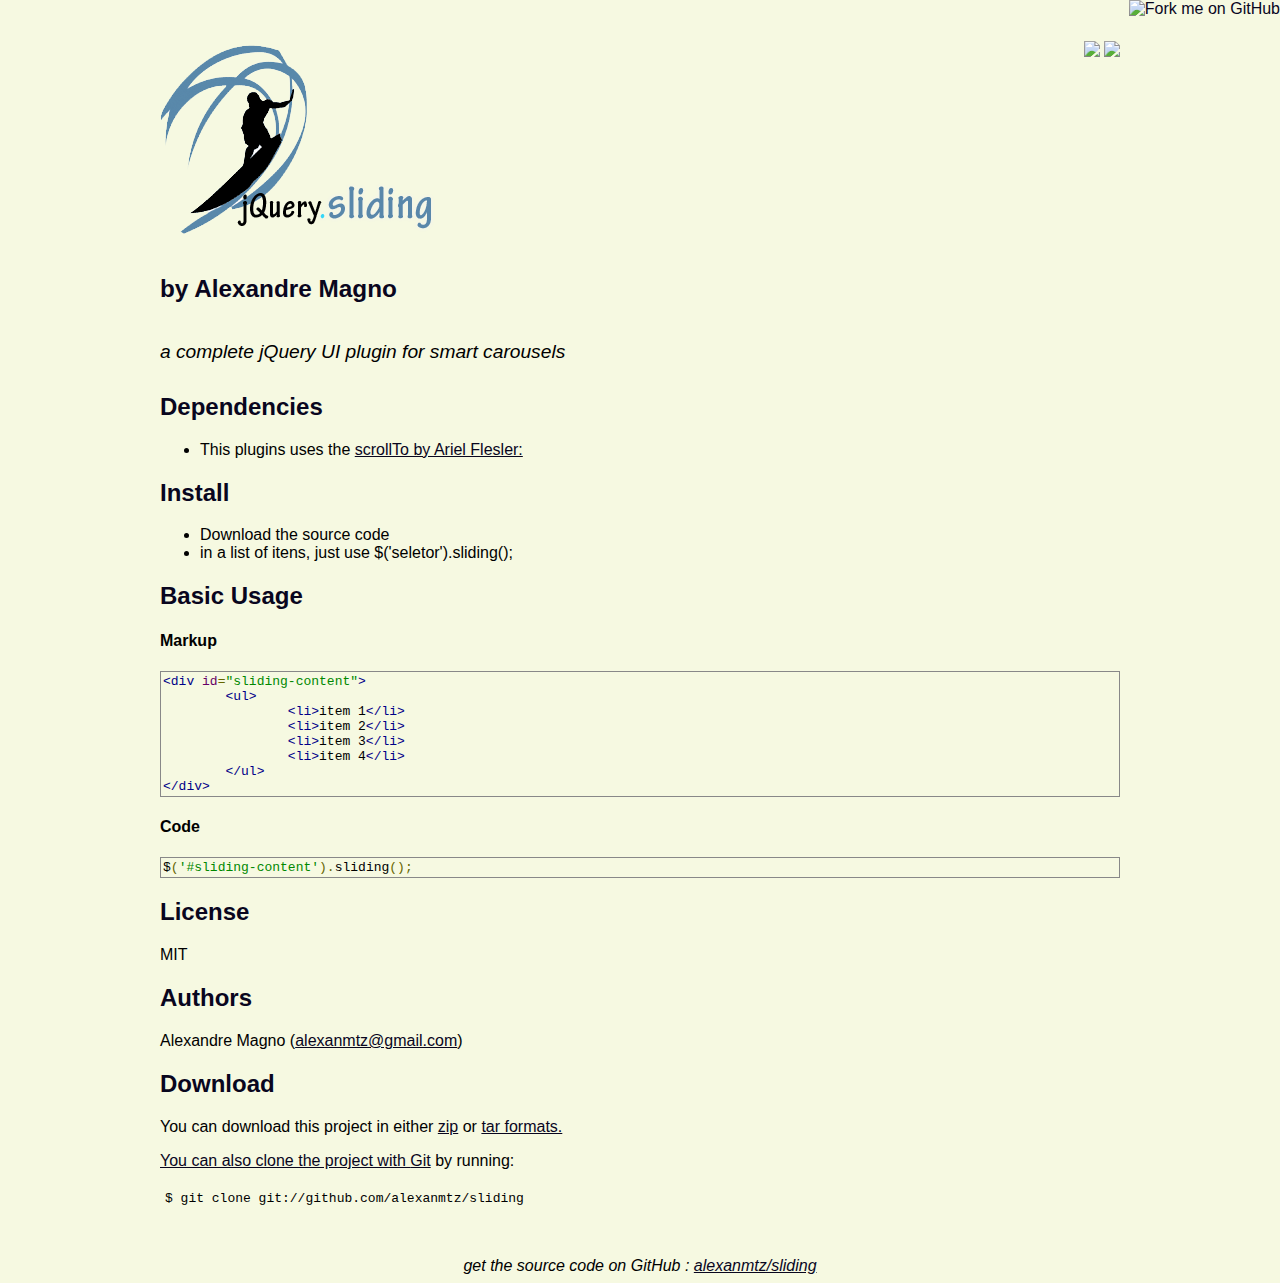
==== index.html @ c35b9127 "google code pretty print used to print codes" ====
<!DOCTYPE html>
<html>
	<head>
		<meta charset='utf-8'>
		<title>alexanmtz/sliding @ GitHub</title>
		<link rel="stylesheet" type="text/css" href="style.css" />
		<link href="javascripts/google-code-prettify/prettify.css" type="text/css" rel="stylesheet" />
		<script type="text/javascript" src="javascripts/google-code-prettify/prettify.js"></script>
		<script type="text/javascript" src="javascripts/main.js"></script>
	</head>
	<body onload="prettyPrint()">
		<a href="https://github.com/alexanmtz/sliding"><img style="position: absolute; top: 0; right: 0; border: 0;" src="http://s3.amazonaws.com/github/ribbons/forkme_right_darkblue_121621.png" alt="Fork me on GitHub" /></a>
		<div id="container">
			<div class="download">
				<a href="https://github.com/alexanmtz/sliding/zipball/master"> <img border="0" width="90" src="https://github.com/images/modules/download/zip.png"></a>
				<a href="https://github.com/alexanmtz/sliding/tarball/master"> <img border="0" width="90" src="https://github.com/images/modules/download/tar.png"></a>
			</div>
			<h1 class><a class="logo" href="https://github.com/alexanmtz/sliding"><span>jQuery sliding plugin</span></a><span class="small">by <a href="https://github.com/alexanmtz">Alexandre Magno</a></span></h1>
			<div class="description">
				a complete jQuery UI plugin for smart carousels
			</div>
			<h2>Dependencies</h2>
			<ul>
				<li>This plugins uses the <a href="http://flesler.blogspot.com/2007/10/jqueryscrollto.html">scrollTo by Ariel Flesler:</a></li>
			</ul>
			<h2>Install</h2>
			<ul>
				<li>Download the source code</li>
				<li>in a list of itens, just use $('seletor').sliding();</li>
			</ul>
			<h2>Basic Usage</h2>
			<h4>Markup</h4>
<pre class="prettyprint">
&lt;div id=&quot;sliding-content&quot;&gt;
	&lt;ul&gt;
		&lt;li&gt;item 1&lt;/li&gt;
		&lt;li&gt;item 2&lt;/li&gt;
		&lt;li&gt;item 3&lt;/li&gt;
		&lt;li&gt;item 4&lt;/li&gt;
	&lt;/ul&gt;					
&lt;/div&gt;
</pre>
<h4>Code</h4>
<pre class="prettyprint">
$('#sliding-content').sliding();
</pre>
			<h2>License</h2>
			<p>
				MIT
			</p>
			<h2>Authors</h2>
			<p>
				Alexandre Magno (<a href="mailto:alexanmtz@gmail.com">alexanmtz@gmail.com</a>)
				<br/>
			</p>
			<h2>Download</h2>
			<p>
				You can download this project in either <a href="https://github.com/alexanmtz/sliding/zipball/master">zip</a> or <a href="https://github.com/alexanmtz/sliding/tarball/master">tar formats.
			</p>
			<p>
				You can also clone the project with <a href="http://git-scm.com">Git</a>
				by running: 				<pre>$ git clone git://github.com/alexanmtz/sliding</pre>
			</p>
			<div class="footer">
				get the source code on GitHub : <a href="https://github.com/alexanmtz/sliding">alexanmtz/sliding</a>
			</div>
		</div>
	</body>
</html>
---- style.css ----
body {
	margin-top: 1.0em;
	background-color: #f6f9e1;
	font-family: Helvetica, Arial, FreeSans, san-serif;
	color: #000000;
}

a:hover {
	color: #5888AA;
	text-decoration: none;
}
#container {
	margin: 0 auto;
	width: 960px;
}
h1 {
	font-size: 3.8em;
	color: #09061e;
	margin-bottom: 3px;
	overflow: hidden;
}
h1 .small {
	font-size: 0.4em;
}
h1 a {
	text-decoration: none
}

h1 a.logo {
	display: block;
	width: 279px;
	height: 200px;
	background: transparent url('images/logo.png') no-repeat 0 0;
}

h1 a.logo span {
	display: none;
}


h2 {
	font-size: 1.5em;
	color: #09061e;
}
h3 {
	text-align: center;
	color: #09061e;
}
a {
	color: #09061e;
}
.description {
	font-size: 1.2em;
	margin-bottom: 30px;
	margin-top: 30px;
	font-style: italic;
}
.download {
	float: right;
}
pre {
	padding: 5px;
}
hr {
	border: 0;
	width: 80%;
	border-bottom: 1px solid #aaa
}
.footer {
	text-align: center;
	padding-top: 30px;
	font-style: italic;
}
---- javascripts/google-code-prettify/prettify.css ----
.pln{color:#000}@media screen{.str{color:#080}.kwd{color:#008}.com{color:#800}.typ{color:#606}.lit{color:#066}.pun,.opn,.clo{color:#660}.tag{color:#008}.atn{color:#606}.atv{color:#080}.dec,.var{color:#606}.fun{color:red}}@media print,projection{.str{color:#060}.kwd{color:#006;font-weight:bold}.com{color:#600;font-style:italic}.typ{color:#404;font-weight:bold}.lit{color:#044}.pun,.opn,.clo{color:#440}.tag{color:#006;font-weight:bold}.atn{color:#404}.atv{color:#060}}pre.prettyprint{padding:2px;border:1px solid #888}ol.linenums{margin-top:0;margin-bottom:0}li.L0,li.L1,li.L2,li.L3,li.L5,li.L6,li.L7,li.L8{list-style-type:none}li.L1,li.L3,li.L5,li.L7,li.L9{background:#eee}
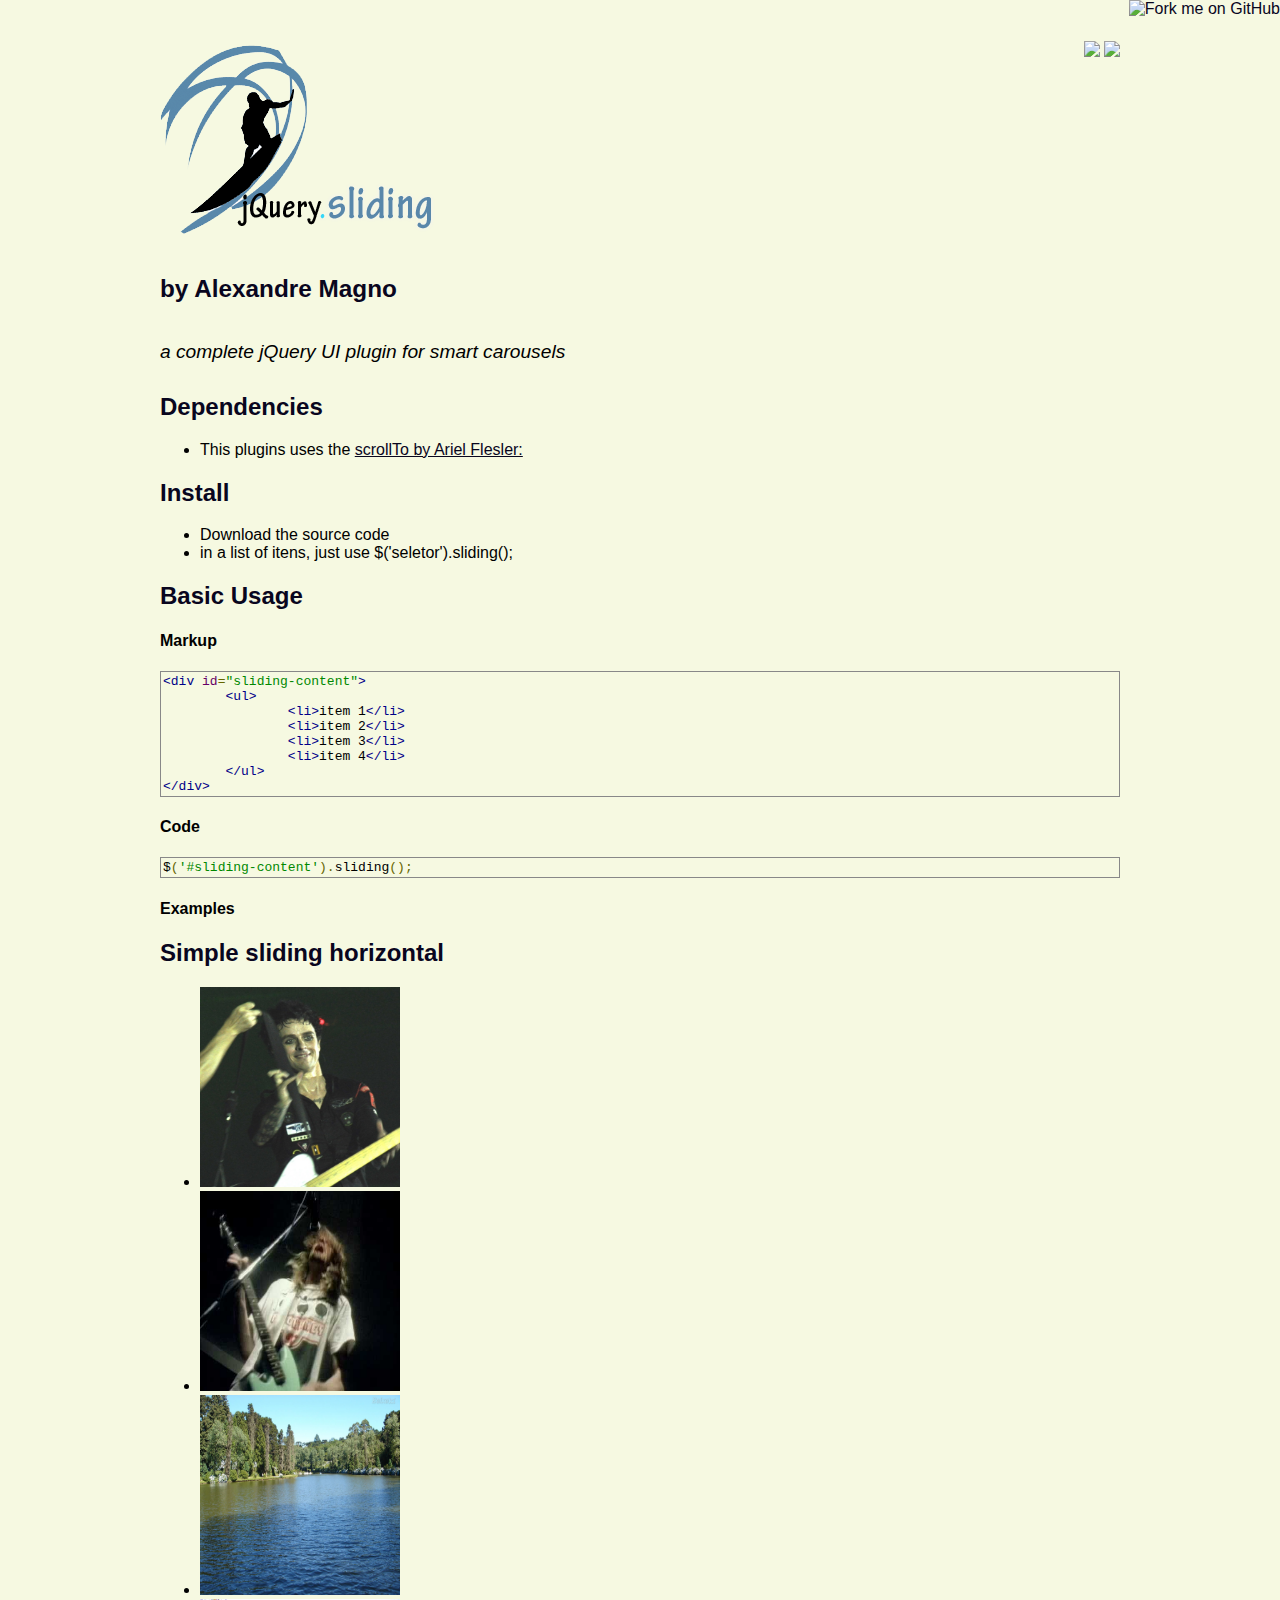
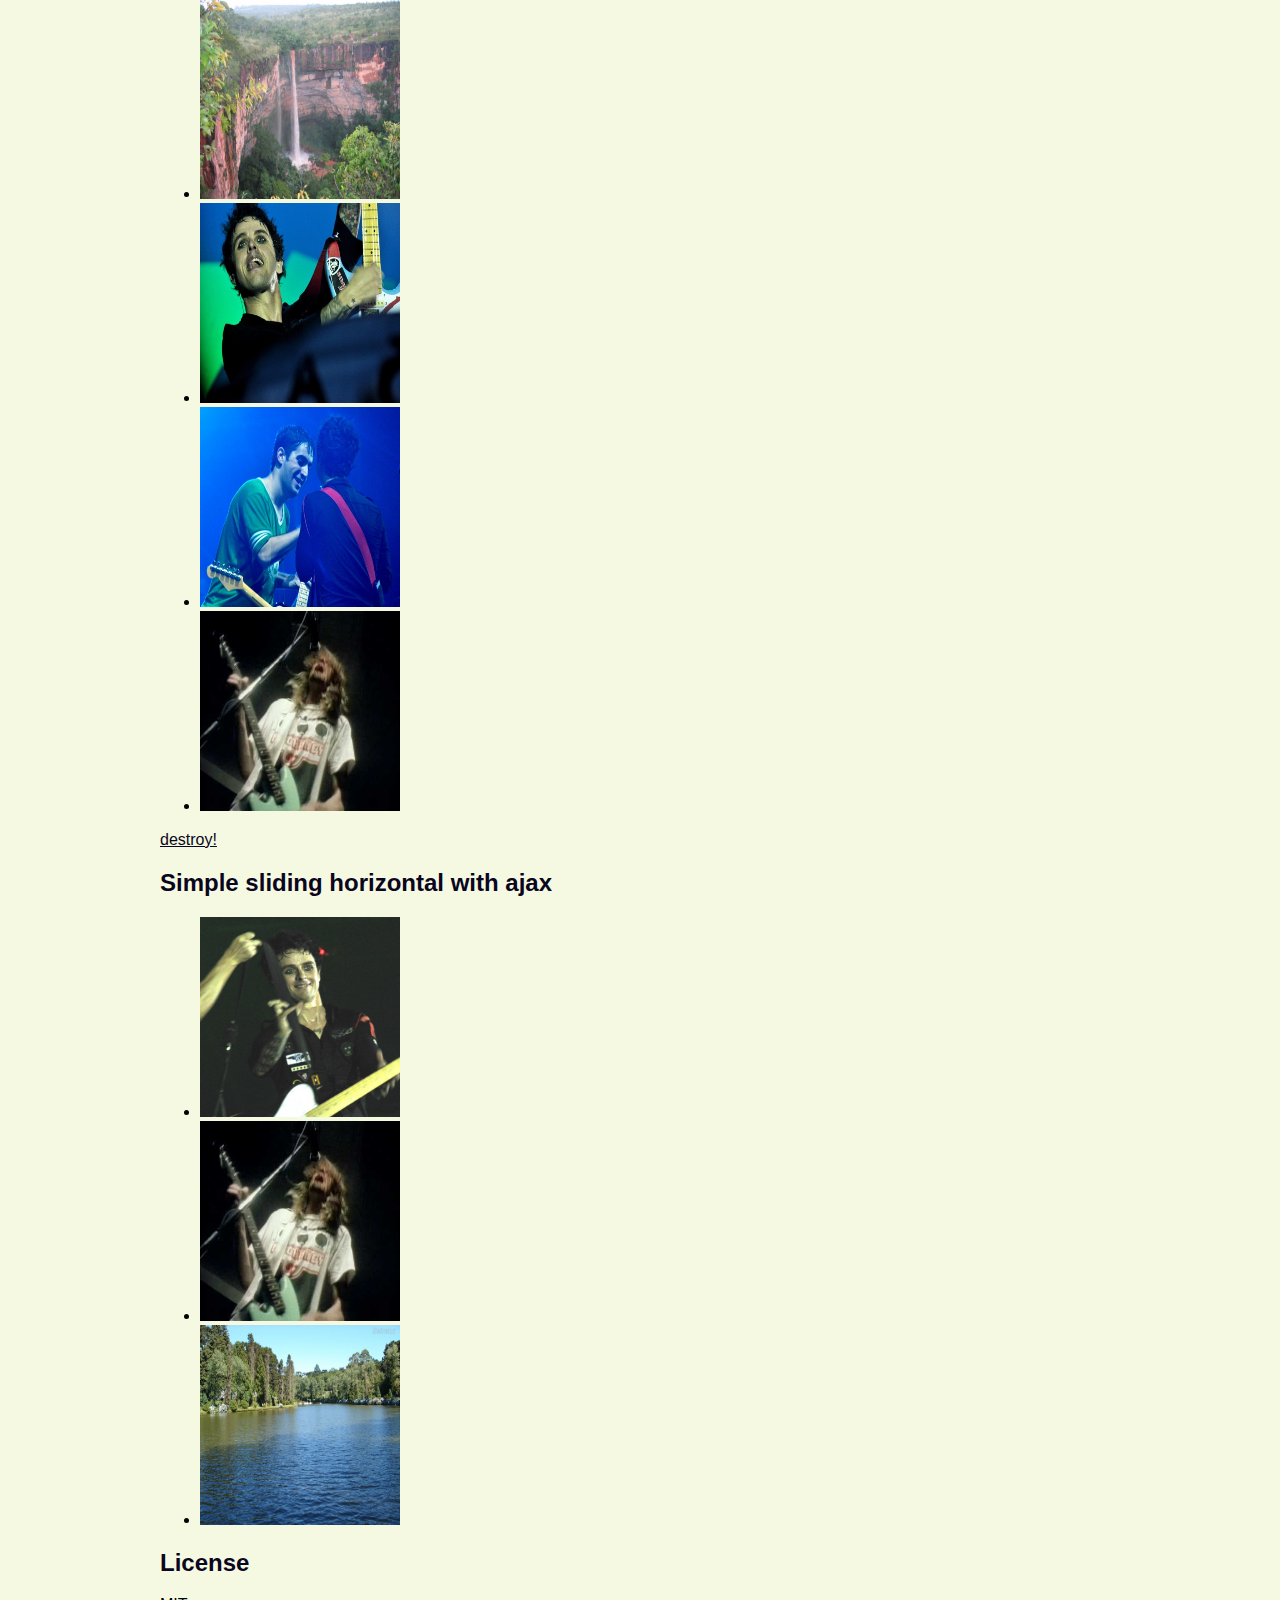
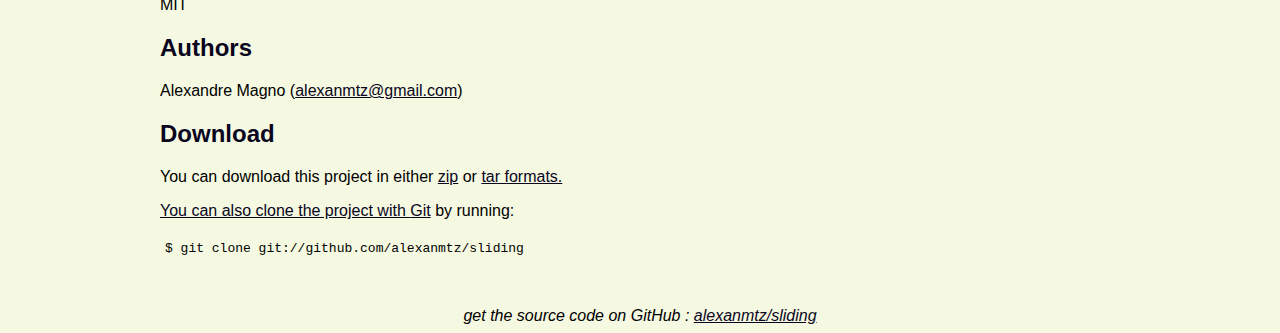
==== commit 62aa261a: "integrating examples in github page" ====
--- a/index.html
+++ b/index.html
@@ -5,8 +5,45 @@
 		<title>alexanmtz/sliding @ GitHub</title>
 		<link rel="stylesheet" type="text/css" href="style.css" />
 		<link href="javascripts/google-code-prettify/prettify.css" type="text/css" rel="stylesheet" />
+		<link href="https://raw.github.com/alexanmtz/sliding/blob/master/jquery.sliding.css" type="text/css" rel="stylesheet" />
 		<script type="text/javascript" src="javascripts/google-code-prettify/prettify.js"></script>
+		<script type="text/javascript" src="https://raw.github.com/alexanmtz/sliding/blob/master/jquery.sliding.js"></script>
 		<script type="text/javascript" src="javascripts/main.js"></script>
+		 <script type="text/javascript">
+		    $(function(){
+		        //mode horizontal
+		        var slidingHorizontal = $('.sliding-horizontal');
+		        slidingHorizontal.sliding({
+		            mode: 'horizontal',
+		            items: 3,
+		            target: '.ui-sliding-navigation'
+		        });
+		        slidingHorizontal.sliding('restart');
+		
+		        //mode horizontal with ajax
+		        var slideHorizontalAjax = $('.sliding-horizontal-ajax');
+		        slideHorizontalAjax.sliding({
+		            mode: 'horizontal',
+		            items: 3,
+		            url: 'json.php',
+		            target: '.ui-sliding-ajax-navigation',
+		            before: function() {
+		              $(this).append('<div class="loading">loading</div>');
+		            },
+		            nextRemote: function() {
+		              $(this).find('.loading').remove();
+		            }
+		        });
+		        slideHorizontalAjax.sliding('restart');
+		        slideHorizontalAjax.sliding('setTotalPages', 5);
+		        slideHorizontalAjax.sliding('refresh');
+		        
+		        $('.destroy').bind('click', function(){
+		          $('.sliding-horizontal').sliding('destroy');
+		          return false;
+		        });
+		    });
+    	</script>
 	</head>
 	<body onload="prettyPrint()">
 		<a href="https://github.com/alexanmtz/sliding"><img style="position: absolute; top: 0; right: 0; border: 0;" src="http://s3.amazonaws.com/github/ribbons/forkme_right_darkblue_121621.png" alt="Fork me on GitHub" /></a>
@@ -44,7 +81,37 @@
 <pre class="prettyprint">
 $('#sliding-content').sliding();
 </pre>
-			<h2>License</h2>
+		<h4>Examples</h4>
+		<div id="examples">
+		    <div class="demo horizontal-demo">
+		      <h2>Simple sliding horizontal</h2>
+		      <div class="sliding-horizontal">
+		        <ul>
+		          <li><img src="thumbs/image01.jpg" width="200" height="200" /></li>
+		          <li><img src="thumbs/image02.jpg" width="200" height="200" /></li>
+		          <li><img src="thumbs/image03.jpg" width="200" height="200" /></li>
+		          <li><img src="thumbs/image04.jpg" width="200" height="200" /></li>
+		          <li><img src="thumbs/image05.jpg" width="200" height="200" /></li>
+		          <li><img src="thumbs/image06.jpg" width="200" height="200" /></li>
+		          <li><img src="thumbs/image02.jpg" width="200" height="200" /></li>
+		        </ul>
+		      </div>
+		      <div class="ui-sliding-navigation"></div>
+		      <a href="#" class="destroy">destroy!</a>
+		    </div>
+		    <div class="demo horizontal-demo">
+		      <h2>Simple sliding horizontal with ajax</h2>
+		      <div class="sliding-horizontal-ajax">
+		        <ul>
+		          <li><img src="thumbs/image01.jpg" width="200" height="200" /></li>
+		          <li><img src="thumbs/image02.jpg" width="200" height="200" /></li>
+		          <li><img src="thumbs/image03.jpg" width="200" height="200" /></li>
+		        </ul>
+		      </div>
+		      <div class="ui-sliding-ajax-navigation"></div>
+		    </div>
+	  		</div>
+		<h2>License</h2>
 			<p>
 				MIT
 			</p>
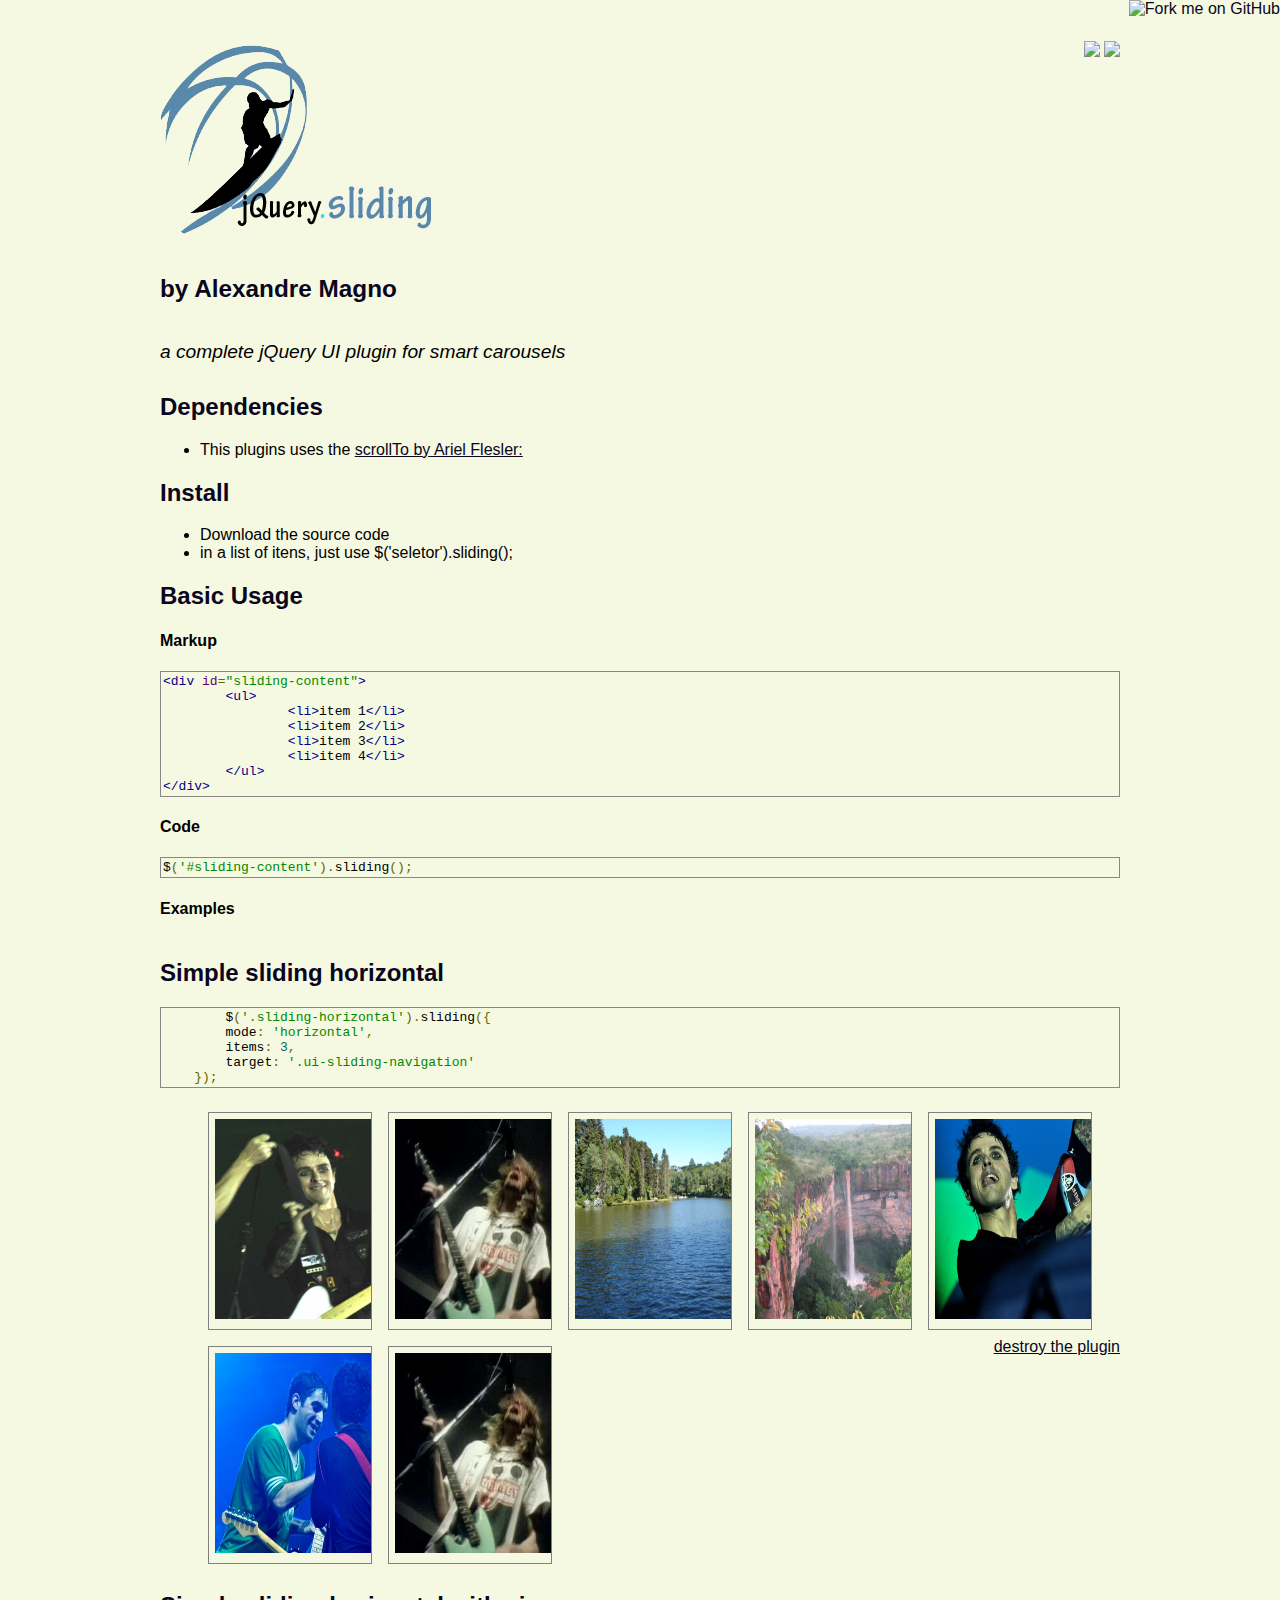
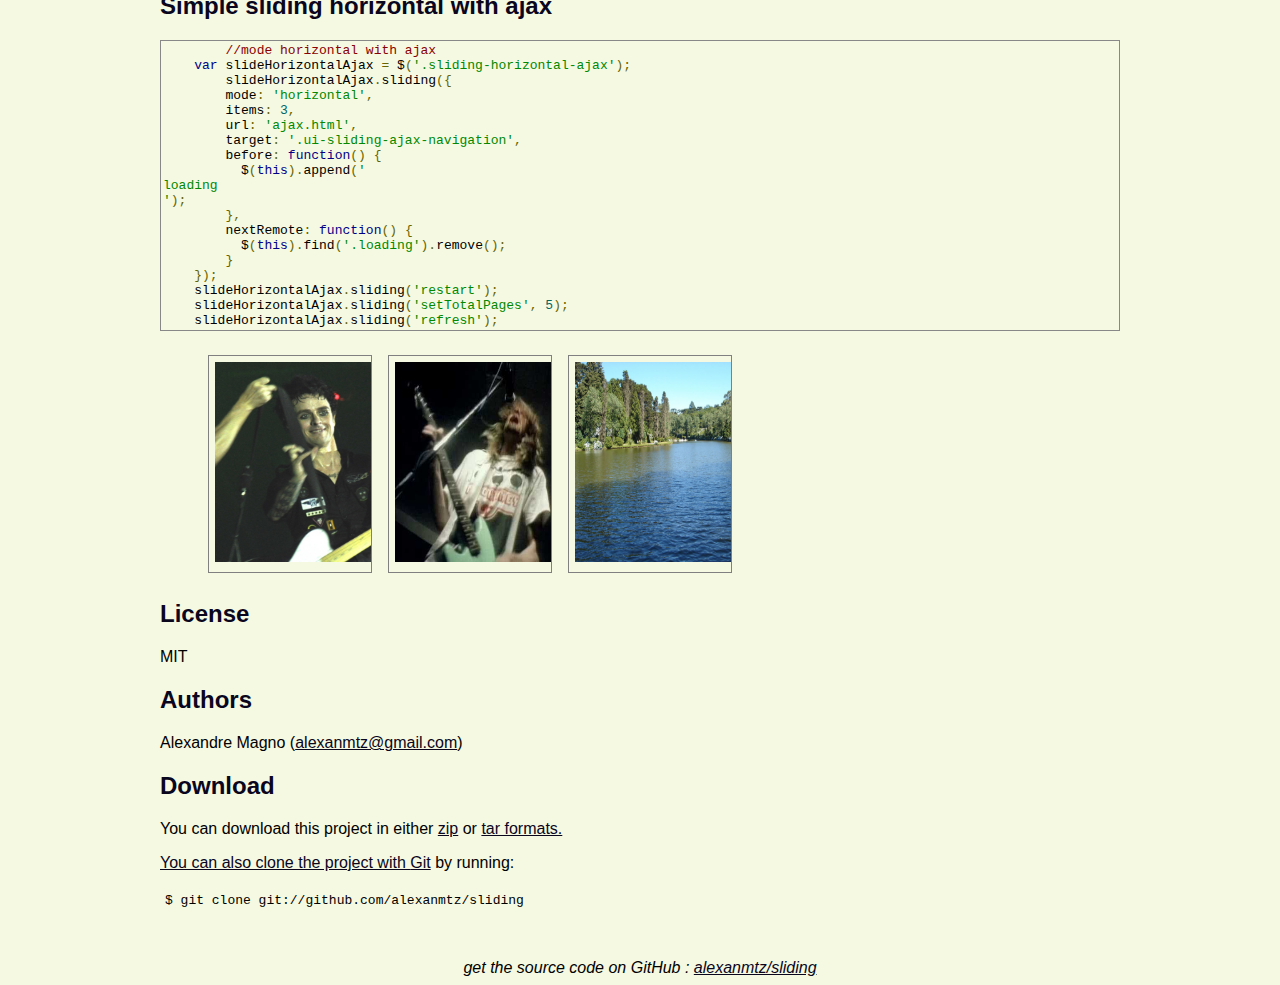
==== commit 83964910: "code snippets of the examples" ====
--- a/index.html
+++ b/index.html
@@ -4,10 +4,14 @@
 		<meta charset='utf-8'>
 		<title>alexanmtz/sliding @ GitHub</title>
 		<link rel="stylesheet" type="text/css" href="style.css" />
-		<link href="javascripts/google-code-prettify/prettify.css" type="text/css" rel="stylesheet" />
-		<link href="https://raw.github.com/alexanmtz/sliding/blob/master/jquery.sliding.css" type="text/css" rel="stylesheet" />
-		<script type="text/javascript" src="javascripts/google-code-prettify/prettify.js"></script>
-		<script type="text/javascript" src="https://raw.github.com/alexanmtz/sliding/blob/master/jquery.sliding.js"></script>
+		<link href="google-code-prettify/prettify.css" type="text/css" rel="stylesheet" />
+		<link href="https://raw.github.com/alexanmtz/sliding/master/jquery.sliding.css" type="text/css" rel="stylesheet" />
+		<script type="text/javascript" language="JavaScript" src="http://code.jquery.com/jquery-1.7.min.js"></script>
+		<script type="text/javascript" language="JavaScript" src="https://ajax.googleapis.com/ajax/libs/jqueryui/1.8.16/jquery-ui.min.js"></script>
+		<script type="text/javascript" language="JavaScript" src="https://raw.github.com/alexanmtz/sliding/master/jquery.easing.1.3.js"></script>
+		<script type="text/javascript" language="JavaScript" src="https://raw.github.com/alexanmtz/sliding/master/jquery.scrollTo-1.4.2.js"></script>
+		<script type="text/javascript" src="google-code-prettify/prettify.js"></script>
+		<script type="text/javascript" src="https://raw.github.com/alexanmtz/sliding/master/jquery.sliding.js"></script>
 		<script type="text/javascript" src="javascripts/main.js"></script>
 		 <script type="text/javascript">
 		    $(function(){
@@ -25,7 +29,7 @@
 		        slideHorizontalAjax.sliding({
 		            mode: 'horizontal',
 		            items: 3,
-		            url: 'json.php',
+		            url: 'ajax.html',
 		            target: '.ui-sliding-ajax-navigation',
 		            before: function() {
 		              $(this).append('<div class="loading">loading</div>');
@@ -85,6 +89,13 @@
 		<div id="examples">
 		    <div class="demo horizontal-demo">
 		      <h2>Simple sliding horizontal</h2>
+<pre class="prettyprint">
+	$('.sliding-horizontal').sliding({
+        mode: 'horizontal',
+        items: 3,
+        target: '.ui-sliding-navigation'
+    });
+</pre>
 		      <div class="sliding-horizontal">
 		        <ul>
 		          <li><img src="thumbs/image01.jpg" width="200" height="200" /></li>
@@ -97,10 +108,29 @@
 		        </ul>
 		      </div>
 		      <div class="ui-sliding-navigation"></div>
-		      <a href="#" class="destroy">destroy!</a>
+		      <a href="#" class="destroy">destroy the plugin</a>
 		    </div>
 		    <div class="demo horizontal-demo">
 		      <h2>Simple sliding horizontal with ajax</h2>
+<pre class="prettyprint">
+	//mode horizontal with ajax
+    var slideHorizontalAjax = $('.sliding-horizontal-ajax');
+   	slideHorizontalAjax.sliding({
+        mode: 'horizontal',
+        items: 3,
+        url: 'ajax.html',
+        target: '.ui-sliding-ajax-navigation',
+        before: function() {
+          $(this).append('<div class="loading">loading</div>');
+        },
+        nextRemote: function() {
+          $(this).find('.loading').remove();
+        }
+    });
+    slideHorizontalAjax.sliding('restart');
+    slideHorizontalAjax.sliding('setTotalPages', 5);
+    slideHorizontalAjax.sliding('refresh');
+</pre>
 		      <div class="sliding-horizontal-ajax">
 		        <ul>
 		          <li><img src="thumbs/image01.jpg" width="200" height="200" /></li>
--- a/style.css
+++ b/style.css
@@ -13,6 +13,36 @@
 	margin: 0 auto;
 	width: 960px;
 }
+
+
+.horizontal-demo {
+  overflow: hidden;
+}
+
+.sliding-horizontal li, .sliding-horizontal-ajax li {
+  width: 100px;
+  border: 1px solid gray;
+  float: left;
+  padding: 6px;
+  margin: 8px;
+  overflow: hidden;
+  width: 150px;
+}
+
+.ui-sliding-navigation a {
+	display: inline-block;
+	margin: 0 10px;
+	text-decoration: none;
+}
+
+.destroy {
+	float: right;	
+}
+
+.ui-state-disabled {
+	color: gray !important;
+}
+
 h1 {
 	font-size: 3.8em;
 	color: #09061e;
--- a/google-code-prettify/prettify.css
+++ b/google-code-prettify/prettify.css
@@ -0,0 +1 @@
+.pln{color:#000}@media screen{.str{color:#080}.kwd{color:#008}.com{color:#800}.typ{color:#606}.lit{color:#066}.pun,.opn,.clo{color:#660}.tag{color:#008}.atn{color:#606}.atv{color:#080}.dec,.var{color:#606}.fun{color:red}}@media print,projection{.str{color:#060}.kwd{color:#006;font-weight:bold}.com{color:#600;font-style:italic}.typ{color:#404;font-weight:bold}.lit{color:#044}.pun,.opn,.clo{color:#440}.tag{color:#006;font-weight:bold}.atn{color:#404}.atv{color:#060}}pre.prettyprint{padding:2px;border:1px solid #888}ol.linenums{margin-top:0;margin-bottom:0}li.L0,li.L1,li.L2,li.L3,li.L5,li.L6,li.L7,li.L8{list-style-type:none}li.L1,li.L3,li.L5,li.L7,li.L9{background:#eee}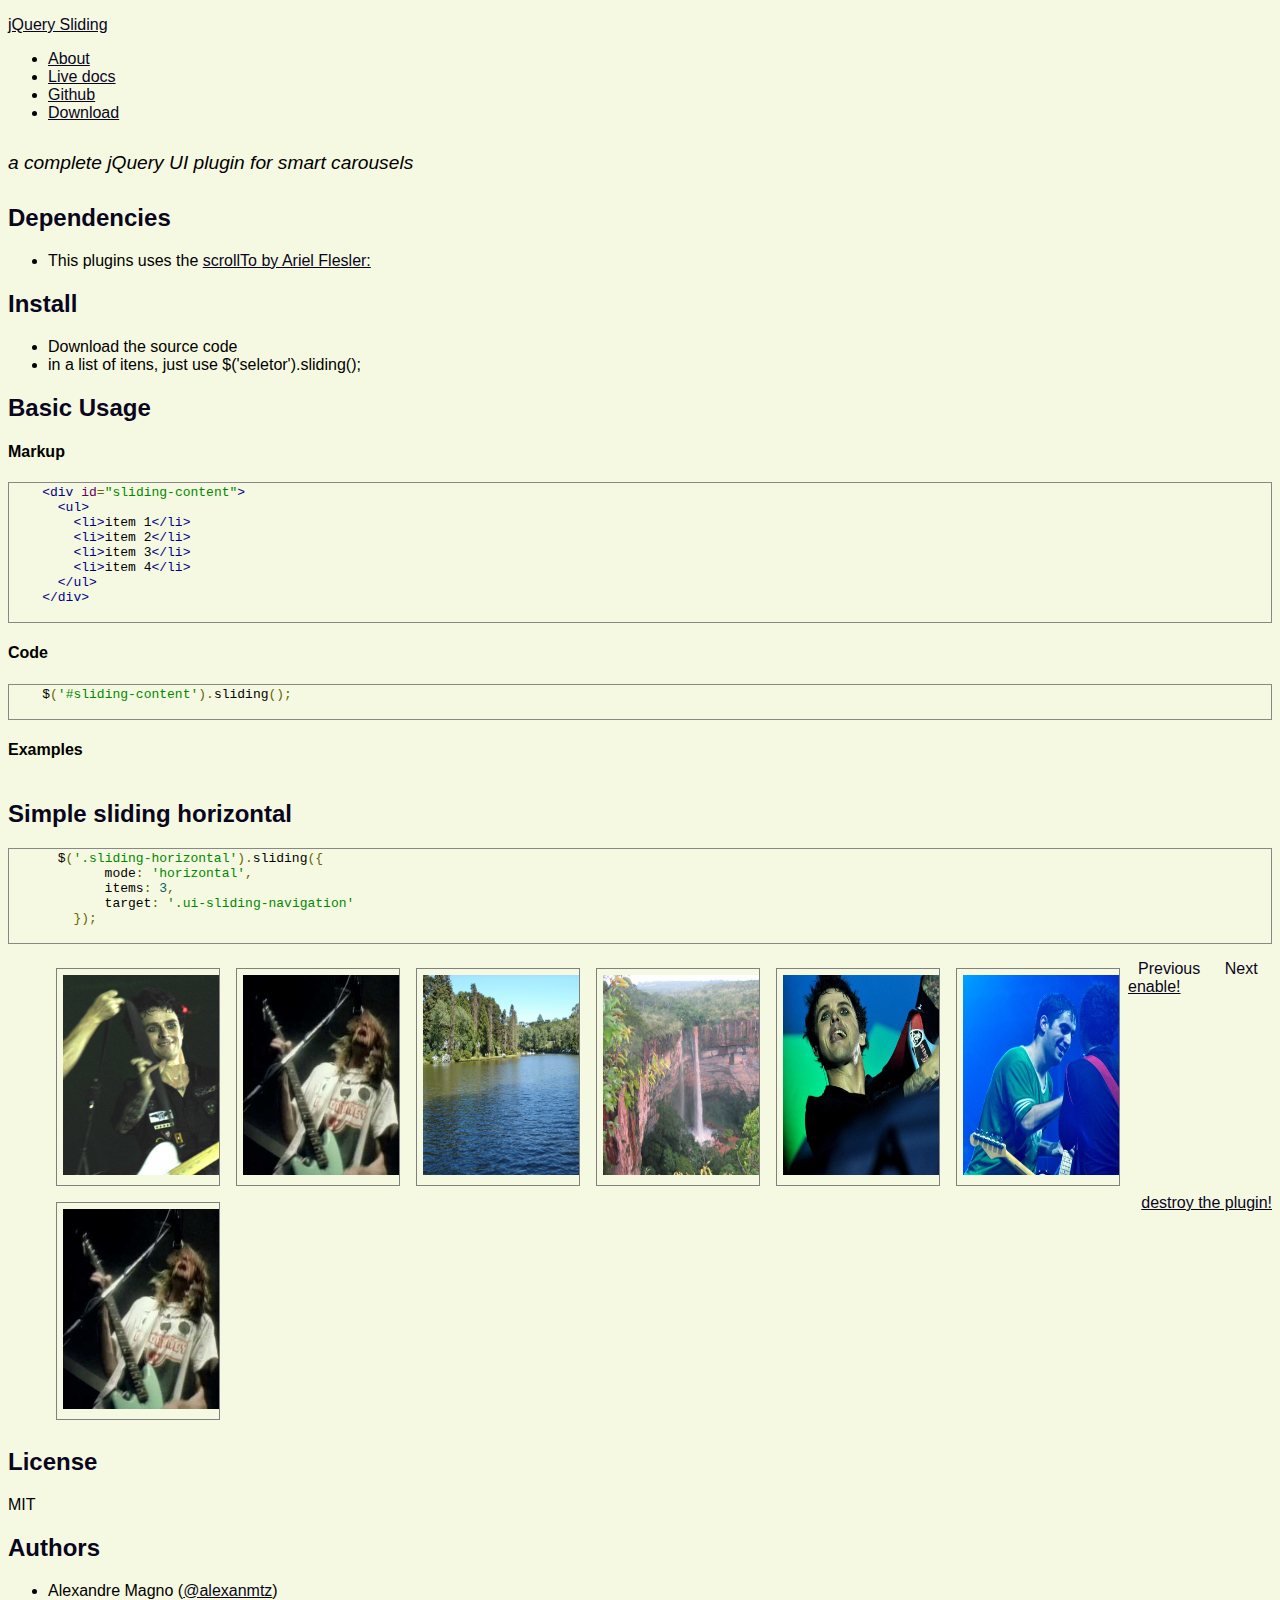
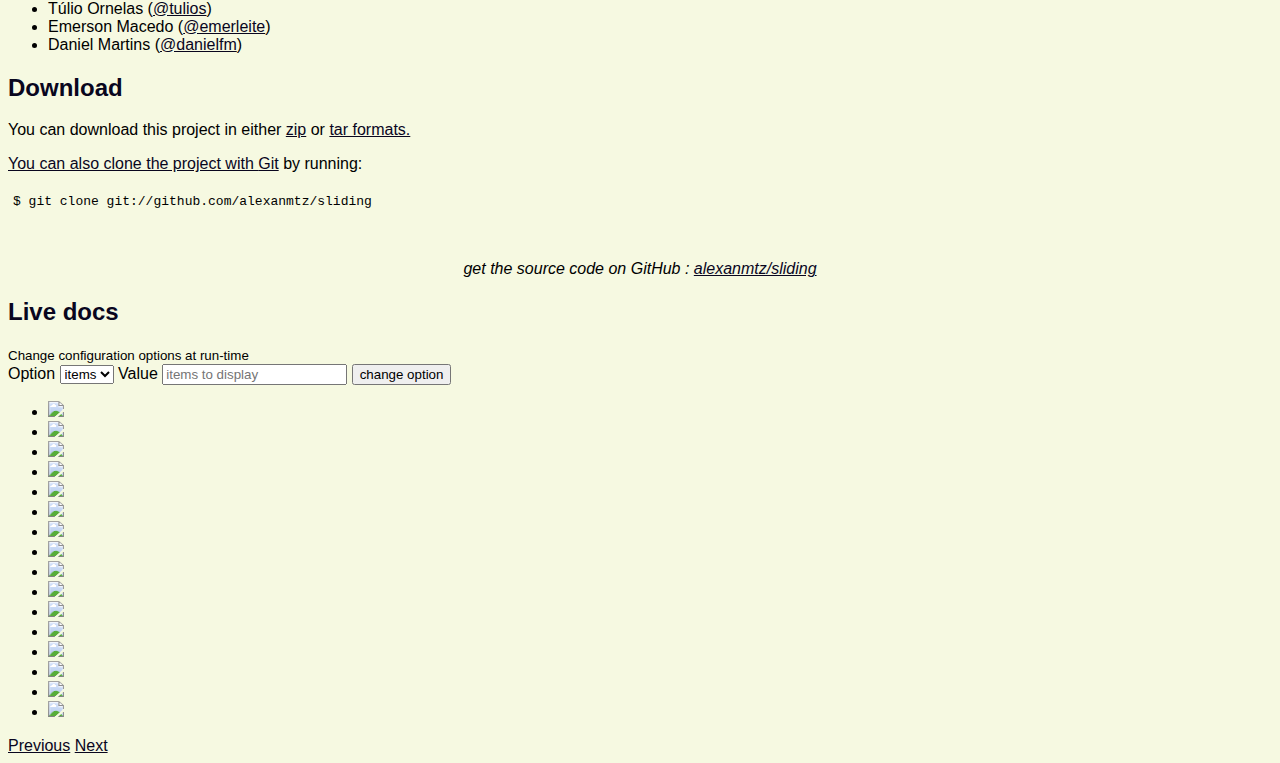
==== commit 20618385: "changing to 3 the default in live example" ====
--- a/index.html
+++ b/index.html
@@ -6,6 +6,7 @@
 		<link rel="stylesheet" type="text/css" href="style.css" />
 		<link href="google-code-prettify/prettify.css" type="text/css" rel="stylesheet" />
 		<link href="https://raw.github.com/alexanmtz/sliding/master/jquery.sliding.css" type="text/css" rel="stylesheet" />
+		<link href="styles/bootstrap.min.css" type="text/css" rel="stylesheet" />
 		<script type="text/javascript" language="JavaScript" src="http://code.jquery.com/jquery-1.7.min.js"></script>
 		<script type="text/javascript" language="JavaScript" src="https://ajax.googleapis.com/ajax/libs/jqueryui/1.8.16/jquery-ui.min.js"></script>
 		<script type="text/javascript" language="JavaScript" src="https://raw.github.com/alexanmtz/sliding/master/jquery.easing.1.3.js"></script>
@@ -14,33 +15,24 @@
 		<script type="text/javascript" src="https://raw.github.com/alexanmtz/sliding/master/jquery.sliding.js"></script>
 		<script type="text/javascript" src="javascripts/main.js"></script>
 		 <script type="text/javascript">
+		    function enable() {
+		      //mode horizontal
+            var slidingHorizontal = $('.sliding-horizontal');
+            slidingHorizontal.sliding({
+                mode: 'horizontal',
+                items: 3,
+                next: '.ui-sliding-navigation .next',
+                prev: '.ui-sliding-navigation .previous'
+            });
+		    }
 		    $(function(){
-		        //mode horizontal
-		        var slidingHorizontal = $('.sliding-horizontal');
-		        slidingHorizontal.sliding({
-		            mode: 'horizontal',
-		            items: 3,
-		            target: '.ui-sliding-navigation'
+		        
+		        enable();
+		        
+		        $('.renable').click(function(){
+		          enable();
+		          return false;
 		        });
-		        slidingHorizontal.sliding('restart');
-		
-		        //mode horizontal with ajax
-		        var slideHorizontalAjax = $('.sliding-horizontal-ajax');
-		        slideHorizontalAjax.sliding({
-		            mode: 'horizontal',
-		            items: 3,
-		            url: 'ajax.html',
-		            target: '.ui-sliding-ajax-navigation',
-		            before: function() {
-		              $(this).append('<div class="loading">loading</div>');
-		            },
-		            nextRemote: function() {
-		              $(this).find('.loading').remove();
-		            }
-		        });
-		        slideHorizontalAjax.sliding('restart');
-		        slideHorizontalAjax.sliding('setTotalPages', 5);
-		        slideHorizontalAjax.sliding('refresh');
 		        
 		        $('.destroy').bind('click', function(){
 		          $('.sliding-horizontal').sliding('destroy');
@@ -50,117 +42,174 @@
     	</script>
 	</head>
 	<body onload="prettyPrint()">
-		<a href="https://github.com/alexanmtz/sliding"><img style="position: absolute; top: 0; right: 0; border: 0;" src="http://s3.amazonaws.com/github/ribbons/forkme_right_darkblue_121621.png" alt="Fork me on GitHub" /></a>
-		<div id="container">
-			<div class="download">
-				<a href="https://github.com/alexanmtz/sliding/zipball/master"> <img border="0" width="90" src="https://github.com/images/modules/download/zip.png"></a>
-				<a href="https://github.com/alexanmtz/sliding/tarball/master"> <img border="0" width="90" src="https://github.com/images/modules/download/tar.png"></a>
-			</div>
-			<h1 class><a class="logo" href="https://github.com/alexanmtz/sliding"><span>jQuery sliding plugin</span></a><span class="small">by <a href="https://github.com/alexanmtz">Alexandre Magno</a></span></h1>
-			<div class="description">
-				a complete jQuery UI plugin for smart carousels
-			</div>
-			<h2>Dependencies</h2>
-			<ul>
-				<li>This plugins uses the <a href="http://flesler.blogspot.com/2007/10/jqueryscrollto.html">scrollTo by Ariel Flesler:</a></li>
-			</ul>
-			<h2>Install</h2>
-			<ul>
-				<li>Download the source code</li>
-				<li>in a list of itens, just use $('seletor').sliding();</li>
-			</ul>
-			<h2>Basic Usage</h2>
-			<h4>Markup</h4>
-<pre class="prettyprint">
-&lt;div id=&quot;sliding-content&quot;&gt;
-	&lt;ul&gt;
-		&lt;li&gt;item 1&lt;/li&gt;
-		&lt;li&gt;item 2&lt;/li&gt;
-		&lt;li&gt;item 3&lt;/li&gt;
-		&lt;li&gt;item 4&lt;/li&gt;
-	&lt;/ul&gt;					
-&lt;/div&gt;
-</pre>
-<h4>Code</h4>
-<pre class="prettyprint">
-$('#sliding-content').sliding();
-</pre>
-		<h4>Examples</h4>
-		<div id="examples">
-		    <div class="demo horizontal-demo">
-		      <h2>Simple sliding horizontal</h2>
-<pre class="prettyprint">
-	$('.sliding-horizontal').sliding({
-        mode: 'horizontal',
-        items: 3,
-        target: '.ui-sliding-navigation'
-    });
-</pre>
-		      <div class="sliding-horizontal">
-		        <ul>
-		          <li><img src="thumbs/image01.jpg" width="200" height="200" /></li>
-		          <li><img src="thumbs/image02.jpg" width="200" height="200" /></li>
-		          <li><img src="thumbs/image03.jpg" width="200" height="200" /></li>
-		          <li><img src="thumbs/image04.jpg" width="200" height="200" /></li>
-		          <li><img src="thumbs/image05.jpg" width="200" height="200" /></li>
-		          <li><img src="thumbs/image06.jpg" width="200" height="200" /></li>
-		          <li><img src="thumbs/image02.jpg" width="200" height="200" /></li>
-		        </ul>
-		      </div>
-		      <div class="ui-sliding-navigation"></div>
-		      <a href="#" class="destroy">destroy the plugin</a>
-		    </div>
-		    <div class="demo horizontal-demo">
-		      <h2>Simple sliding horizontal with ajax</h2>
-<pre class="prettyprint">
-	//mode horizontal with ajax
-    var slideHorizontalAjax = $('.sliding-horizontal-ajax');
-   	slideHorizontalAjax.sliding({
-        mode: 'horizontal',
-        items: 3,
-        url: 'ajax.html',
-        target: '.ui-sliding-ajax-navigation',
-        before: function() {
-          $(this).append('<div class="loading">loading</div>');
-        },
-        nextRemote: function() {
-          $(this).find('.loading').remove();
-        }
-    });
-    slideHorizontalAjax.sliding('restart');
-    slideHorizontalAjax.sliding('setTotalPages', 5);
-    slideHorizontalAjax.sliding('refresh');
-</pre>
-		      <div class="sliding-horizontal-ajax">
-		        <ul>
-		          <li><img src="thumbs/image01.jpg" width="200" height="200" /></li>
-		          <li><img src="thumbs/image02.jpg" width="200" height="200" /></li>
-		          <li><img src="thumbs/image03.jpg" width="200" height="200" /></li>
-		        </ul>
-		      </div>
-		      <div class="ui-sliding-ajax-navigation"></div>
-		    </div>
-	  		</div>
-		<h2>License</h2>
-			<p>
-				MIT
-			</p>
-			<h2>Authors</h2>
-			<p>
-				Alexandre Magno (<a href="mailto:alexanmtz@gmail.com">alexanmtz@gmail.com</a>)
-				<br/>
-			</p>
-			<h2>Download</h2>
-			<p>
-				You can download this project in either <a href="https://github.com/alexanmtz/sliding/zipball/master">zip</a> or <a href="https://github.com/alexanmtz/sliding/tarball/master">tar formats.
-			</p>
-			<p>
-				You can also clone the project with <a href="http://git-scm.com">Git</a>
-				by running: 				<pre>$ git clone git://github.com/alexanmtz/sliding</pre>
-			</p>
-			<div class="footer">
-				get the source code on GitHub : <a href="https://github.com/alexanmtz/sliding">alexanmtz/sliding</a>
-			</div>
-		</div>
+	  <div class="navbar navbar-fixed-top">
+      <div class="navbar-inner">
+        <div class="container">
+          <a class="btn btn-navbar" data-toggle="collapse" data-target=".nav-collapse">
+            <span class="icon-bar"></span>
+            <span class="icon-bar"></span>
+            <span class="icon-bar"></span>
+          </a>
+          <a class="brand" href="#">jQuery Sliding</a>
+          <div class="nav-collapse">
+            <ul class="nav">
+              <li class="active"><a href="#about">About</a></li>
+              <li><a href="#docs">Live docs</a></li>
+              <li><a href="http://www.github.com/alexanmtz/sliding" target="_blank">Github</a></li>
+              <li><a href="https://github.com/alexanmtz/sliding/tags" target="_blank">Download</a></li>
+            </ul>
+          </div><!--/.nav-collapse -->
+        </div>
+      </div>
+    </div>
+
+    <div class="container">
+      <div class="row">
+        <div class="span12">
+          <a name="about"></a>
+          <div class="description">
+            a complete jQuery UI plugin for smart carousels
+          </div>
+          <h2>Dependencies</h2>
+          <ul>
+            <li>This plugins uses the <a href="http://flesler.blogspot.com/2007/10/jqueryscrollto.html">scrollTo by Ariel Flesler:</a></li>
+          </ul>
+          <h2>Install</h2>
+          <ul>
+            <li>Download the source code</li>
+            <li>in a list of itens, just use $('seletor').sliding();</li>
+          </ul>
+          <h2>Basic Usage</h2>
+          <h4>Markup</h4>
+    <pre class="prettyprint">
+    &lt;div id=&quot;sliding-content&quot;&gt;
+      &lt;ul&gt;
+        &lt;li&gt;item 1&lt;/li&gt;
+        &lt;li&gt;item 2&lt;/li&gt;
+        &lt;li&gt;item 3&lt;/li&gt;
+        &lt;li&gt;item 4&lt;/li&gt;
+      &lt;/ul&gt;         
+    &lt;/div&gt;
+    </pre>
+    <h4>Code</h4>
+    <pre class="prettyprint">
+    $('#sliding-content').sliding();
+    </pre>
+        <h4>Examples</h4>
+        <div id="examples">
+            <div class="demo horizontal-demo">
+              <h2>Simple sliding horizontal</h2>
+    <pre class="prettyprint">
+      $('.sliding-horizontal').sliding({
+            mode: 'horizontal',
+            items: 3,
+            target: '.ui-sliding-navigation'
+        });
+    </pre>
+              <div class="sliding-horizontal">
+                <ul>
+                  <li><img src="thumbs/image01.jpg" width="200" height="200" /></li>
+                  <li><img src="thumbs/image02.jpg" width="200" height="200" /></li>
+                  <li><img src="thumbs/image03.jpg" width="200" height="200" /></li>
+                  <li><img src="thumbs/image04.jpg" width="200" height="200" /></li>
+                  <li><img src="thumbs/image05.jpg" width="200" height="200" /></li>
+                  <li><img src="thumbs/image06.jpg" width="200" height="200" /></li>
+                  <li><img src="thumbs/image02.jpg" width="200" height="200" /></li>
+                </ul>
+              </div>
+              <div class="row">
+                <div class="span3">
+                  <div class="ui-sliding-navigation">
+                    <a href="#" class="btn previous">Previous</a>
+                    <a href="#" class="btn next">Next</a>
+                  </div>
+                </div>
+                <div class="span9 actions-bar">
+                  <a href="#" class="destroy btn btn-warning"><span class="icon-off"></span>destroy the plugin!</a>
+                  <a href="#" class="renable btn btn-success"><span class="icon-off"></span>enable!</a>  
+                </div>  
+              </div>
+              </p>
+            </div>
+            </div>
+        <h2>License</h2>
+          <p>
+            MIT
+          </p>
+          <h2>Authors</h2>
+          <ul>
+            <li>Alexandre Magno (<a href="http://www.twitter.com/alexanmtz">@alexanmtz</a>)</li> 
+            <li>Túlio Ornelas (<a href="http://www.twitter.com/tulios">@tulios</a>)</li>
+            <li>Emerson Macedo (<a href="http://www.twitter.com/emmerleite">@emerleite</a>)</li>
+            <li>Daniel Martins (<a href="http://www.twitter.com/danielfm">@danielfm</a>)</li>
+          </ul>
+          <h2>Download</h2>
+          <p>
+            You can download this project in either <a href="https://github.com/alexanmtz/sliding/zipball/master">zip</a> or <a href="https://github.com/alexanmtz/sliding/tarball/master">tar formats.
+          </p>
+          <p>
+            You can also clone the project with <a href="http://git-scm.com">Git</a>
+            by running:         <pre>$ git clone git://github.com/alexanmtz/sliding</pre>
+          </p>
+          <div class="footer">
+            get the source code on GitHub : <a href="https://github.com/alexanmtz/sliding">alexanmtz/sliding</a>
+          </div>
+          <a name="docs"></a>
+          <div class="page-header">
+            <h2>Live docs</h2>
+            <small>Change configuration options at run-time</small>
+          </div>
+            <form class="well form-search">
+                <label for="option">Option</label>
+                <select class="options" name="option">
+                  <option value="items">items</option>
+                </select>
+                <label for="query">Value</label>              
+                <input type="text" placeholder="items to display" class="input-medium search-query" name="query">
+                <input type="submit" class="btn" value="change option" />
+            </form>
+            <div class="slide-live-example">
+              <ul class="unstyled">
+                <li><img src="http://placehold.it/140x100"></li>
+                <li><img src="http://placehold.it/140x100"></li>
+                <li><img src="http://placehold.it/140x100"></li>
+                <li><img src="http://placehold.it/140x100"></li>
+                <li><img src="http://placehold.it/140x100"></li>
+                <li><img src="http://placehold.it/140x100"></li>
+                <li><img src="http://placehold.it/140x100"></li>
+                <li><img src="http://placehold.it/140x100"></li>
+                <li><img src="http://placehold.it/140x100"></li>
+                <li><img src="http://placehold.it/140x100"></li>
+                <li><img src="http://placehold.it/140x100"></li>
+                <li><img src="http://placehold.it/140x100"></li>
+                <li><img src="http://placehold.it/140x100"></li>
+                <li><img src="http://placehold.it/140x100"></li>
+                <li><img src="http://placehold.it/140x100"></li>
+                <li><img src="http://placehold.it/140x100"></li>
+              </ul>
+            </div>
+            <a href="#" class="btn live-previous">Previous</a>
+            <a href="#" class="btn live-next">Next</a>
+            <script type="text/javascript">
+              $(function(){
+                $('.slide-live-example').sliding({
+                  next: '.live-next',
+                  prev: '.live-previous',
+                  items: 3
+                });
+                
+                $('.form-search').submit(function(){
+                  var value = $('.search-query').val();
+                  var option = $('.options').val();
+                  $('.slide-live-example').sliding('option', option, value);
+                  return false;
+                });
+                
+              });
+            </script>
+          </div>
+         </div> 
+      </div>    
+    </div> <!-- /container -->
 	</body>
 </html>
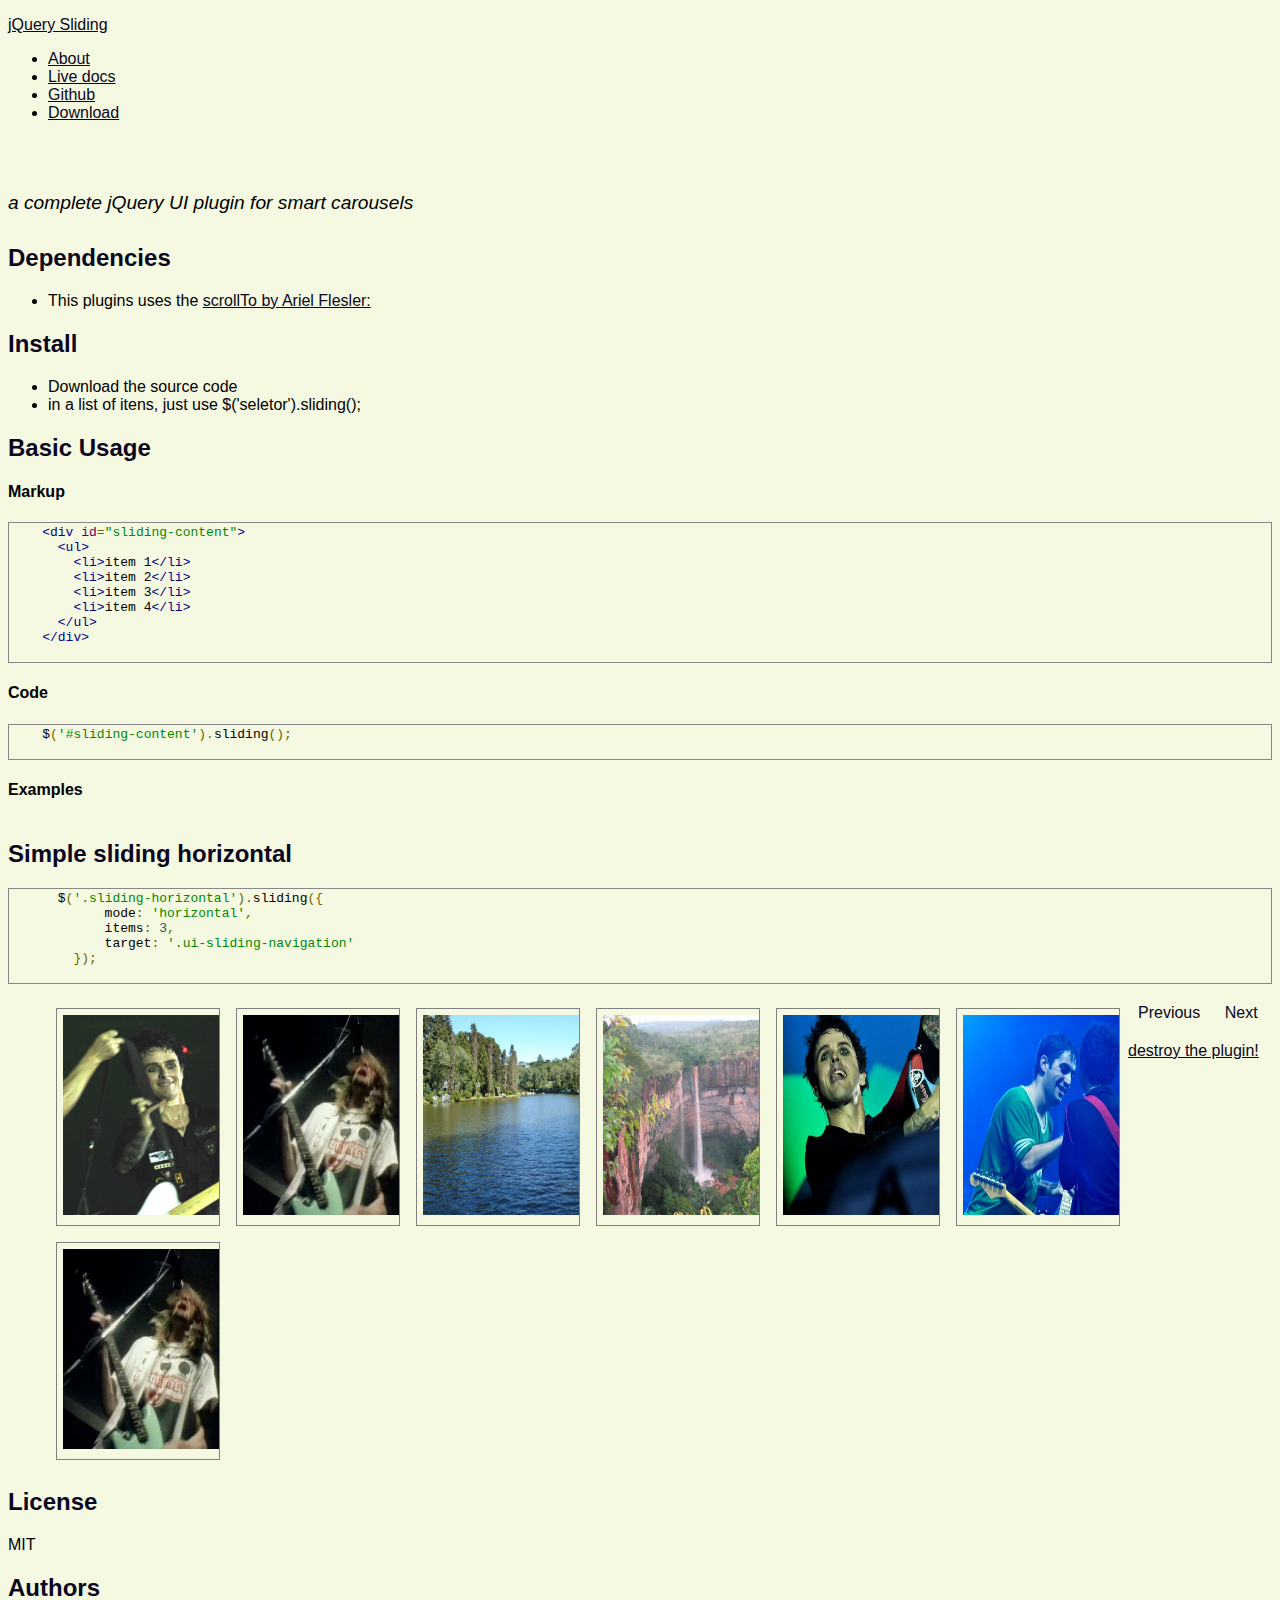
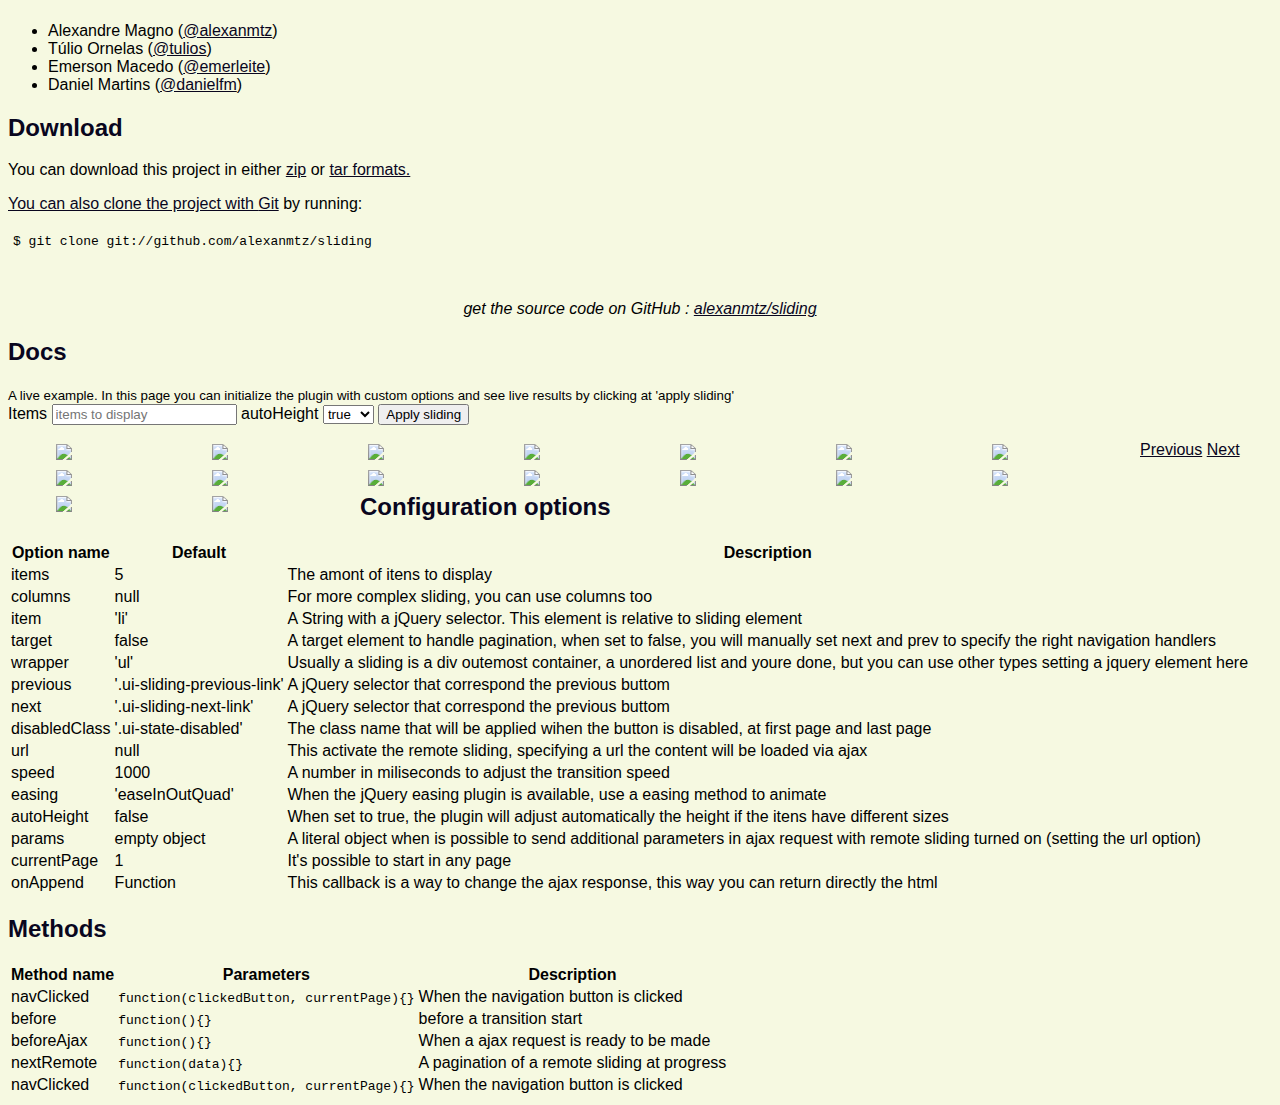
==== commit f8ad7524: "documentation for configuration options, methods and a live initializing" ====
--- a/index.html
+++ b/index.html
@@ -126,7 +126,6 @@
                 </div>
                 <div class="span9 actions-bar">
                   <a href="#" class="destroy btn btn-warning"><span class="icon-off"></span>destroy the plugin!</a>
-                  <a href="#" class="renable btn btn-success"><span class="icon-off"></span>enable!</a>  
                 </div>  
               </div>
               </p>
@@ -156,35 +155,37 @@
           </div>
           <a name="docs"></a>
           <div class="page-header">
-            <h2>Live docs</h2>
-            <small>Change configuration options at run-time</small>
-          </div>
-            <form class="well form-search">
-                <label for="option">Option</label>
-                <select class="options" name="option">
-                  <option value="items">items</option>
+            <h2>Docs</h2>
+            <small>A live example. In this page you can initialize the plugin with custom options and see live results by clicking at 'apply sliding'</small>
+          </div>
+            <form class="well custom-init">
+                <label for="option">Items</label>
+                <input type="text" placeholder="items to display" class="input-medium option-item" name="option-item">
+                
+                <label for="option-autoHeight">autoHeight</label>
+                <select class="option-autoHeight" name="option-autoHeight">
+                  <option value="1">true</option>
+                  <option value="0">false</option>
                 </select>
-                <label for="query">Value</label>              
-                <input type="text" placeholder="items to display" class="input-medium search-query" name="query">
-                <input type="submit" class="btn" value="change option" />
-            </form>
+                <input type="submit" class="btn" value="Apply sliding" />
+            </form> 
             <div class="slide-live-example">
               <ul class="unstyled">
-                <li><img src="http://placehold.it/140x100"></li>
-                <li><img src="http://placehold.it/140x100"></li>
-                <li><img src="http://placehold.it/140x100"></li>
-                <li><img src="http://placehold.it/140x100"></li>
-                <li><img src="http://placehold.it/140x100"></li>
-                <li><img src="http://placehold.it/140x100"></li>
-                <li><img src="http://placehold.it/140x100"></li>
-                <li><img src="http://placehold.it/140x100"></li>
-                <li><img src="http://placehold.it/140x100"></li>
-                <li><img src="http://placehold.it/140x100"></li>
-                <li><img src="http://placehold.it/140x100"></li>
-                <li><img src="http://placehold.it/140x100"></li>
-                <li><img src="http://placehold.it/140x100"></li>
-                <li><img src="http://placehold.it/140x100"></li>
-                <li><img src="http://placehold.it/140x100"></li>
+                <li><img src="http://placehold.it/140x30"></li>
+                <li><img src="http://placehold.it/140x50"></li>
+                <li><img src="http://placehold.it/140x90"></li>
+                <li><img src="http://placehold.it/140x80"></li>
+                <li><img src="http://placehold.it/140x50"></li>
+                <li><img src="http://placehold.it/140x80"></li>
+                <li><img src="http://placehold.it/180x90"></li>
+                <li><img src="http://placehold.it/140x70"></li>
+                <li><img src="http://placehold.it/140x40"></li>
+                <li><img src="http://placehold.it/140x30"></li>
+                <li><img src="http://placehold.it/140x80"></li>
+                <li><img src="http://placehold.it/140x40"></li>
+                <li><img src="http://placehold.it/140x90"></li>
+                <li><img src="http://placehold.it/140x80"></li>
+                <li><img src="http://placehold.it/140x90"></li>
                 <li><img src="http://placehold.it/140x100"></li>
               </ul>
             </div>
@@ -192,24 +193,153 @@
             <a href="#" class="btn live-next">Next</a>
             <script type="text/javascript">
               $(function(){
-                $('.slide-live-example').sliding({
-                  next: '.live-next',
-                  prev: '.live-previous',
-                  items: 3
-                });
-                
-                $('.form-search').submit(function(){
-                  var value = $('.search-query').val();
-                  var option = $('.options').val();
-                  $('.slide-live-example').sliding('option', option, value);
+                
+                $('.custom-init').submit(function(){
+                  
+                  var items = $('.option-item').val();
+                  var autoHeight = $('.option-autoHeight').val();
+
+                  $('.slide-live-example').sliding({
+                    next: '.live-next',
+                    prev: '.live-previous',
+                    items: items,
+                    autoHeight: Boolean(autoHeight)
+                  });
+                
                   return false;
                 });
                 
               });
             </script>
-          </div>
-         </div> 
-      </div>    
+            
+          </div>
+         </div>
+         <div class="row"> 
+         <h2>Configuration options</h2>
+            <table class="table table-striped table-bordered table-condensed">
+              <thead>
+                <th>Option name</th>
+                <th>Default</th>
+                <th>Description</th>  
+              </thead>
+              <tbody>
+                <tr>
+                  <td>items</td>
+                  <td>5</td>
+                  <td>The amont of itens to display</td>
+                </tr>
+                <tr>
+                  <td>columns</td>
+                  <td>null</td>
+                  <td>For more complex sliding, you can use columns too</td>
+                </tr>
+                 <tr>
+                  <td>item</td>
+                  <td>'li'</td>
+                  <td>A String with a jQuery selector. This element is relative to sliding element</td>
+                </tr>
+                 <tr>
+                 <td>target</td>
+                  <td>false</td>
+                  <td>A target element to handle pagination, when set to false, you will manually set next and prev to specify the right navigation handlers</td>
+                </tr>
+                <tr>
+                  <td>wrapper</td>
+                  <td>'ul'</td>
+                  <td>Usually a sliding is a div outemost container, a unordered list and youre done, but you can use other types setting a jquery element here</td>
+                </tr>
+                 <tr>
+                  <td>previous</td>
+                  <td>'.ui-sliding-previous-link'</td>
+                  <td>A jQuery selector that correspond the previous buttom</td>
+                </tr>
+                <tr>
+                <td>next</td>
+                  <td>'.ui-sliding-next-link'</td>
+                  <td>A jQuery selector that correspond the previous buttom</td>
+                </tr>
+                <tr>
+                  <td>disabledClass</td>
+                  <td>'.ui-state-disabled'</td>
+                  <td>The class name that will be applied wihen the button is disabled, at first page and last page</td>
+                </tr>
+                <tr>
+                  <td>url</td>
+                  <td>null</td>
+                  <td>This activate the remote sliding, specifying a url the content will be loaded via ajax</td>
+                </tr>
+                <tr>
+                  <td>speed</td>
+                  <td>1000</td>
+                  <td>A number in miliseconds to adjust the transition speed</td>
+                </tr>
+                <tr>
+                  <td>easing</td>
+                  <td>'easeInOutQuad'</td>
+                  <td>When the jQuery easing plugin is available, use a easing method to animate</td>
+                </tr>
+                <tr>
+                  <td>autoHeight</td>
+                  <td>false</td>
+                  <td>When set to true, the plugin will adjust automatically the height if the itens have different sizes</td>
+                </tr>
+                <tr>
+                  <td>params</td>
+                  <td>empty object</td>
+                  <td>A literal object when is possible to send additional parameters in ajax request with remote sliding turned on (setting the url option)</td>
+                </tr> 
+                <tr>
+                  <td>currentPage</td>
+                  <td>1</td>
+                  <td>It's possible to start in any page</td>
+                </tr>  
+                <tr>
+                  <td>onAppend</td>
+                  <td>Function</td>
+                  <td>This callback is a way to change the ajax response, this way you can return directly the html</td>
+                </tr>
+                
+              </tbody>
+            </table>
+            <h2>Methods</h2>
+            <table class="table table-striped table-bordered table-condensed">
+              <thead>
+                <th>Method name</th>
+                <th>Parameters</th>
+                <th>Description</th>  
+              </thead>
+              <tbody>
+                <tr>
+                  <td>navClicked</td>
+                  <td><code>function(clickedButton, currentPage){}</code></td>
+                  <td>When the navigation button is clicked</td>
+                </tr>
+                <tr>
+                  <td>before</td>
+                  <td><code>function(){}</code></td>
+                  <td>before a transition start</td>
+                </tr>
+                <tr>
+                  <td>beforeAjax</td>
+                  <td><code>function(){}</code></td>
+                  <td>When a ajax request is ready to be made</td>
+                </tr>
+                <tr>
+                  <td>nextRemote</td>
+                  <td><code>function(data){}</code></td>
+                  <td>A pagination of a remote sliding at progress</td>
+                </tr>
+                <tr>
+                  <td>navClicked</td>
+                  <td><code>function(clickedButton, currentPage){}</code></td>
+                  <td>When the navigation button is clicked</td>
+                </tr>
+                                
+              </tbody>
+            </table>
+          </div>
+      </div> 
+         
     </div> <!-- /container -->
 	</body>
 </html>
--- a/style.css
+++ b/style.css
@@ -9,11 +9,6 @@
 	color: #5888AA;
 	text-decoration: none;
 }
-#container {
-	margin: 0 auto;
-	width: 960px;
-}
-
 
 .horizontal-demo {
   overflow: hidden;
@@ -29,14 +24,22 @@
   width: 150px;
 }
 
+.ui-sliding-navigation, .actions-bar {
+  margin: 20px 0;
+}
+
 .ui-sliding-navigation a {
 	display: inline-block;
 	margin: 0 10px;
 	text-decoration: none;
 }
 
-.destroy {
-	float: right;	
+.slide-live-example li {
+  width: 140px;
+  float: left;
+  margin: 0 5px;
+  padding: 3px;
+  overflow: hidden;
 }
 
 .ui-state-disabled {
@@ -82,7 +85,7 @@
 .description {
 	font-size: 1.2em;
 	margin-bottom: 30px;
-	margin-top: 30px;
+	margin-top: 70px;
 	font-style: italic;
 }
 .download {
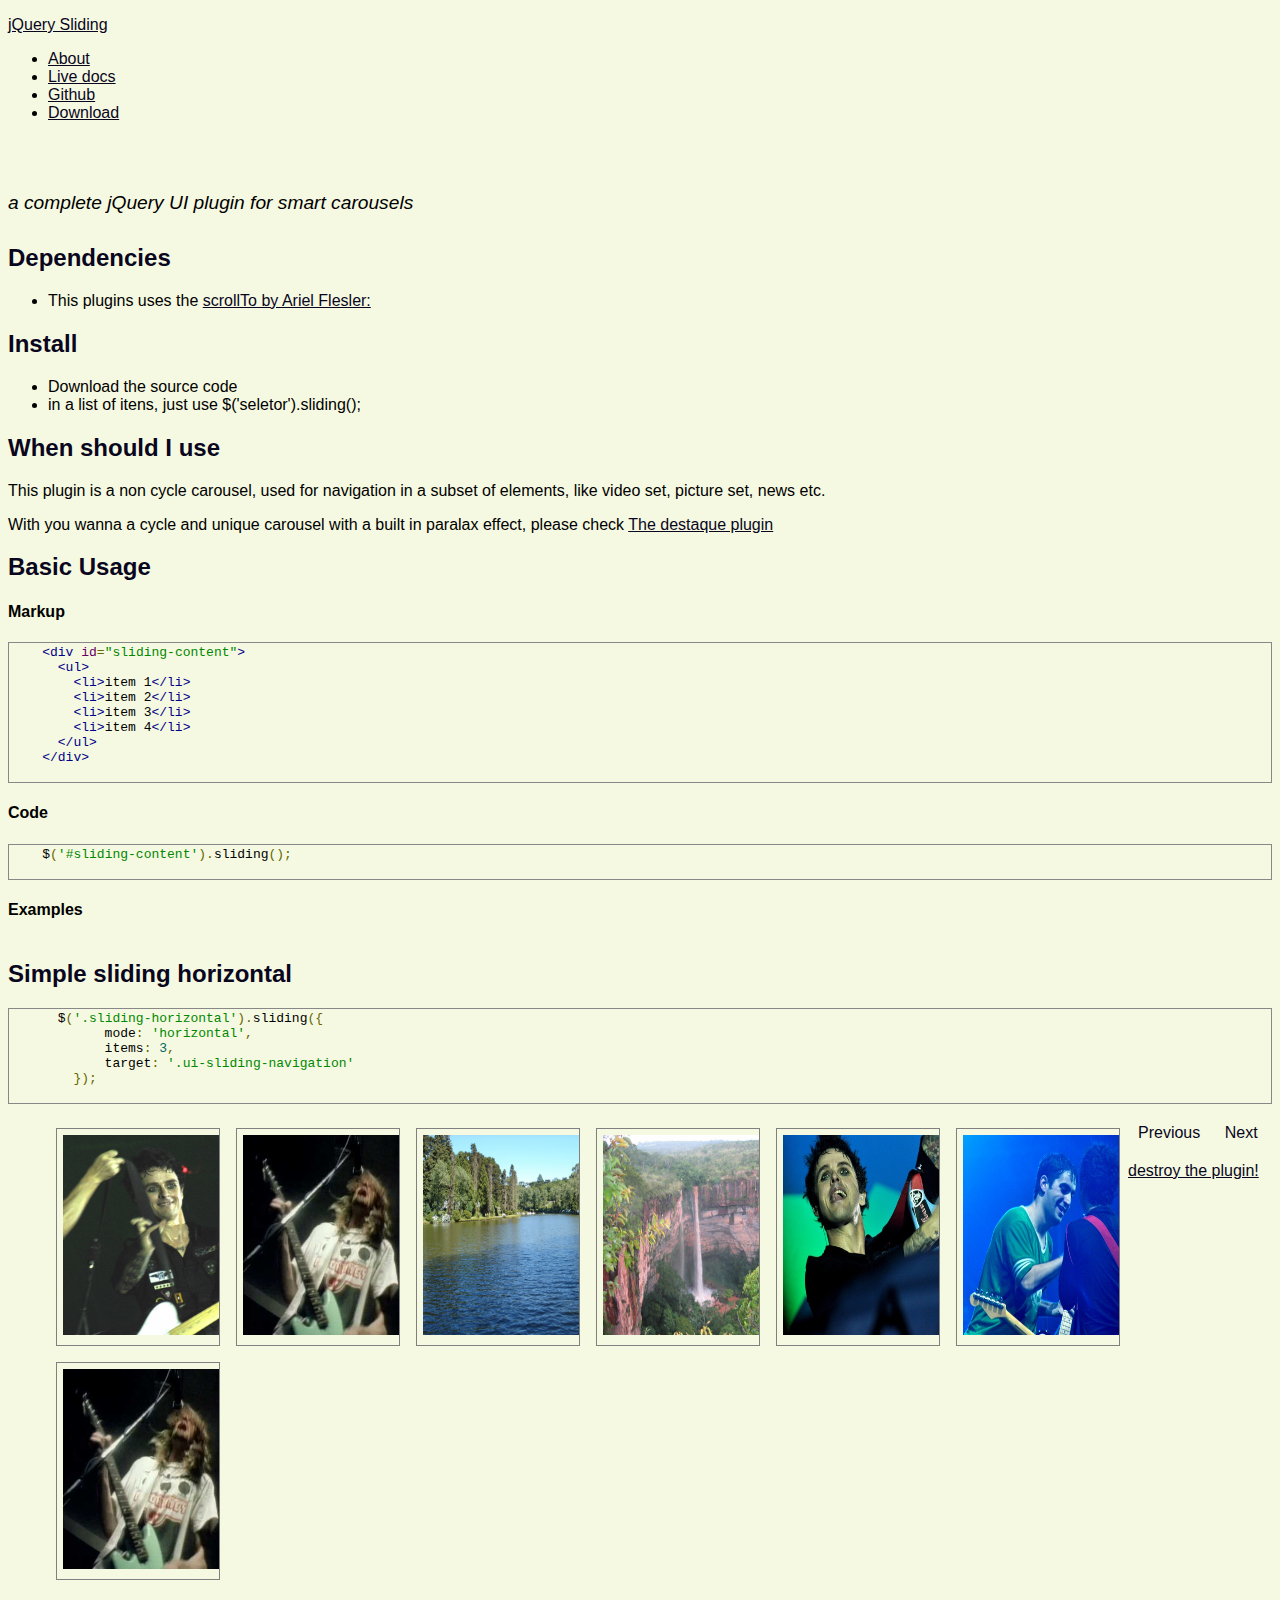
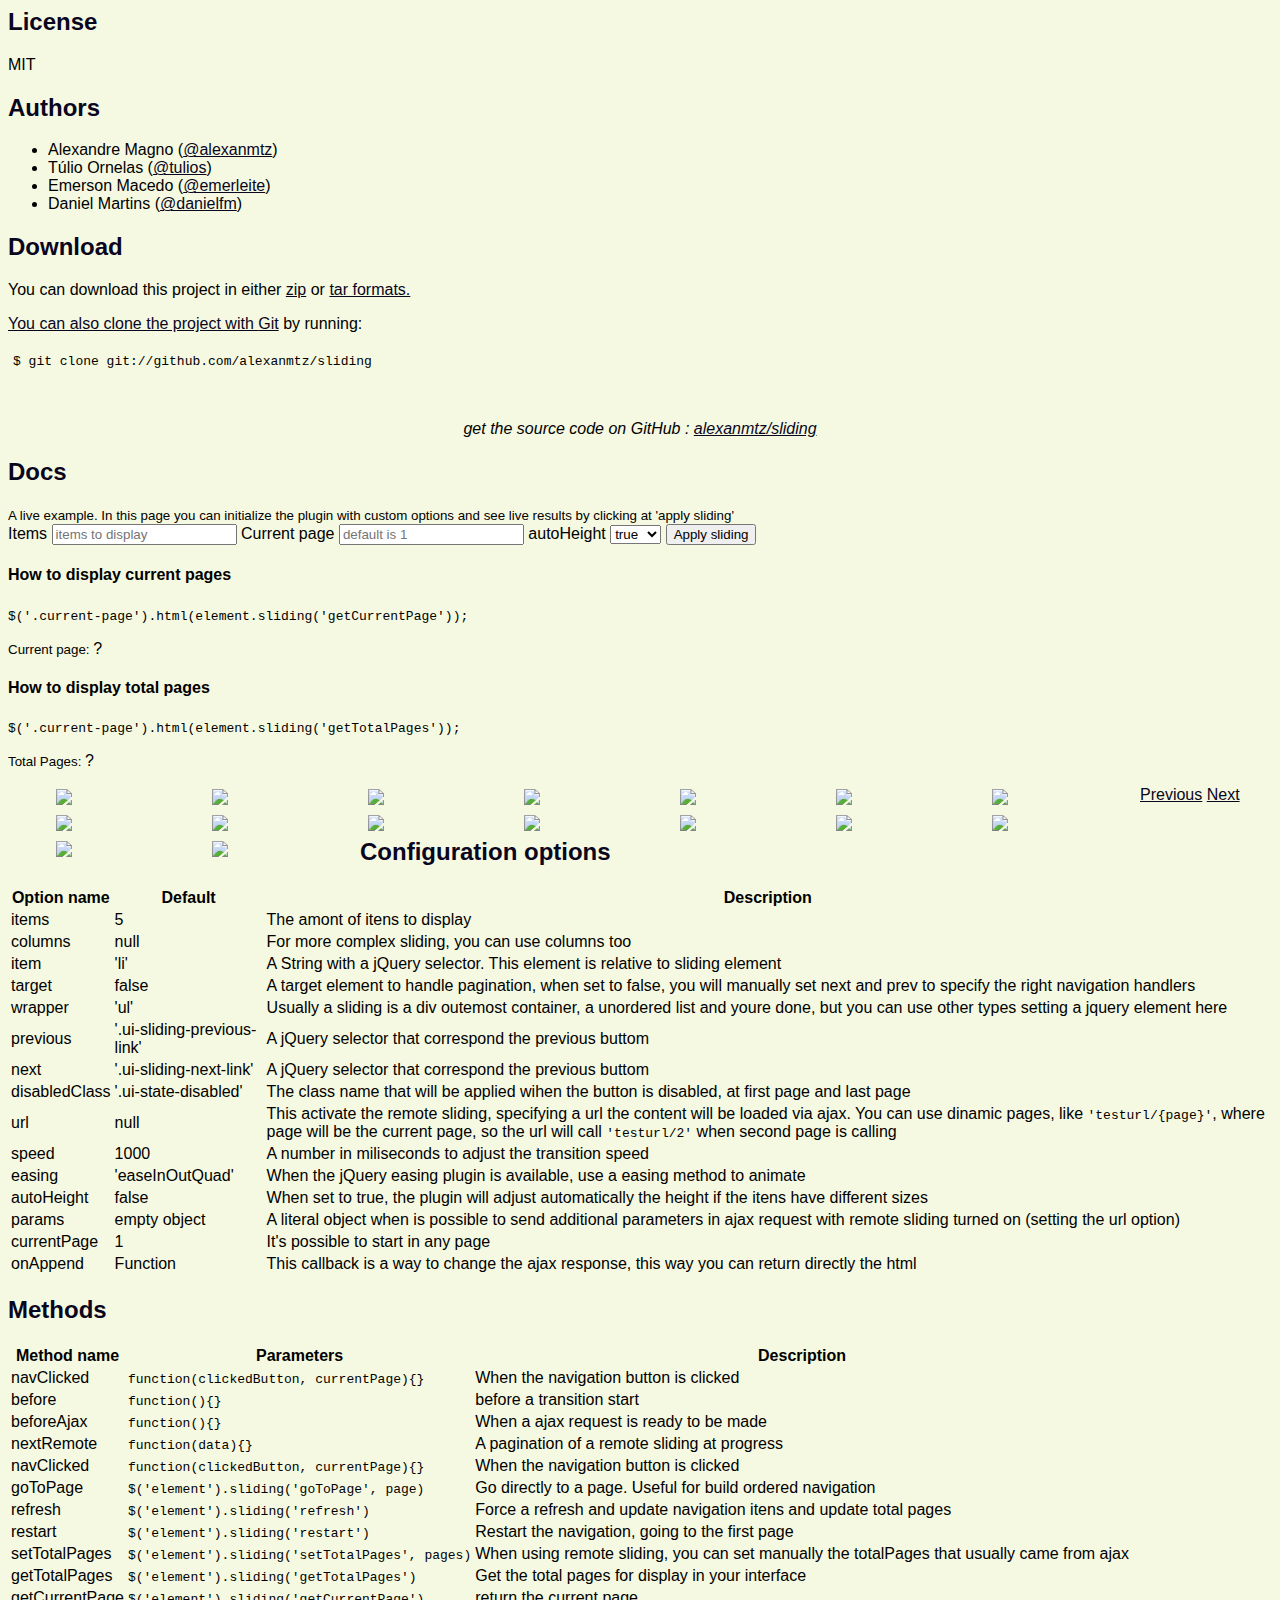
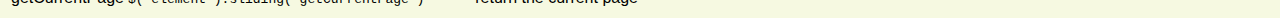
==== commit 895cab69: "the live doc better interactions" ====
--- a/index.html
+++ b/index.html
@@ -79,6 +79,9 @@
             <li>Download the source code</li>
             <li>in a list of itens, just use $('seletor').sliding();</li>
           </ul>
+          <h2>When should I use</h2>
+          <p>This plugin is a non cycle carousel, used for navigation in a subset of elements, like video set, picture set, news etc.</p>
+          <p>With you wanna a cycle and unique carousel with a built in paralax effect, please check <a href="http://globocom.github.com/destaque/">The destaque plugin</a></p>
           <h2>Basic Usage</h2>
           <h4>Markup</h4>
     <pre class="prettyprint">
@@ -162,12 +165,22 @@
                 <label for="option">Items</label>
                 <input type="text" placeholder="items to display" class="input-medium option-item" name="option-item">
                 
+                <label for="option">Current page</label>
+                <input type="text" placeholder="default is 1" class="input-medium option-currentPage" name="option-currentPage">
+                
+                
                 <label for="option-autoHeight">autoHeight</label>
                 <select class="option-autoHeight" name="option-autoHeight">
                   <option value="1">true</option>
                   <option value="0">false</option>
                 </select>
                 <input type="submit" class="btn" value="Apply sliding" />
+                <h4>How to display current pages</h4>
+                <code>$('.current-page').html(element.sliding('getCurrentPage'));</code>
+                <p><small>Current page: </small><span class="current-page badge">?</span></p>
+                <h4>How to display total pages</h4>
+                <code>$('.current-page').html(element.sliding('getTotalPages'));</code>
+                <p><small>Total Pages: </small><span class="total-pages badge">?</span></p>
             </form> 
             <div class="slide-live-example">
               <ul class="unstyled">
@@ -194,19 +207,30 @@
             <script type="text/javascript">
               $(function(){
                 
-                $('.custom-init').submit(function(){
+                $('.custom-init').submit(function(e){
                   
                   var items = $('.option-item').val();
                   var autoHeight = $('.option-autoHeight').val();
+                  var currentPage = $('.option-currentPage').val();
+                  
 
-                  $('.slide-live-example').sliding({
+                  var element = $('.slide-live-example').sliding({
                     next: '.live-next',
                     prev: '.live-previous',
                     items: items,
-                    autoHeight: Boolean(autoHeight)
+                    autoHeight: parseInt(autoHeight),
+                    navClicked: function(el, currentPage) {
+                      $('.current-page').html(element.sliding('getCurrentPage'));
+                    }
+                    
                   });
-                
+                  $('.current-page').html(element.sliding('getCurrentPage'));
+                  element.sliding('goToPage', parseInt(currentPage));
+                  element.sliding('setTotalPages', Math.floor(18/5));
+                  $('.total-pages').html(element.sliding('getTotalPages'));
+                  $(this).find('input:submit').attr('disabled', 'disabled');
                   return false;
+                  
                 });
                 
               });
@@ -266,7 +290,10 @@
                 <tr>
                   <td>url</td>
                   <td>null</td>
-                  <td>This activate the remote sliding, specifying a url the content will be loaded via ajax</td>
+                  <td>
+                    This activate the remote sliding, specifying a url the content will be loaded via ajax. You can use dinamic pages, like
+                    <code>'testurl/{page}'</code>, where page will be the current page, so the url will call <code>'testurl/2'</code> when second page is calling
+                  </td>
                 </tr>
                 <tr>
                   <td>speed</td>
@@ -334,7 +361,36 @@
                   <td><code>function(clickedButton, currentPage){}</code></td>
                   <td>When the navigation button is clicked</td>
                 </tr>
-                                
+                <tr>
+                  <td>goToPage</td>
+                  <td><code>$('element').sliding('goToPage', page)</code></td>
+                  <td>Go directly to a page. Useful for build ordered navigation</td>
+                </tr>
+                <tr>
+                  <td>refresh</td>
+                  <td><code>$('element').sliding('refresh')</code></td>
+                  <td>Force a refresh and update navigation itens and update total pages</td>
+                </tr>
+                <tr>
+                  <td>restart</td>
+                  <td><code>$('element').sliding('restart')</code></td>
+                  <td>Restart the navigation, going to the first page</td>
+                </tr>
+                <tr>
+                  <td>setTotalPages</td>
+                  <td><code>$('element').sliding('setTotalPages', pages)</code></td>
+                  <td>When using remote sliding, you can set manually the totalPages that usually came from ajax</td>
+                </tr>
+                <tr>
+                  <td>getTotalPages</td>
+                  <td><code>$('element').sliding('getTotalPages')</code></td>
+                  <td>Get the total pages for display in your interface</td>
+                </tr>
+                <tr>
+                <td>getCurrentPage</td>
+                  <td><code>$('element').sliding('getCurrentPage')</code></td>
+                  <td>return the current page</td>
+                </tr>
               </tbody>
             </table>
           </div>
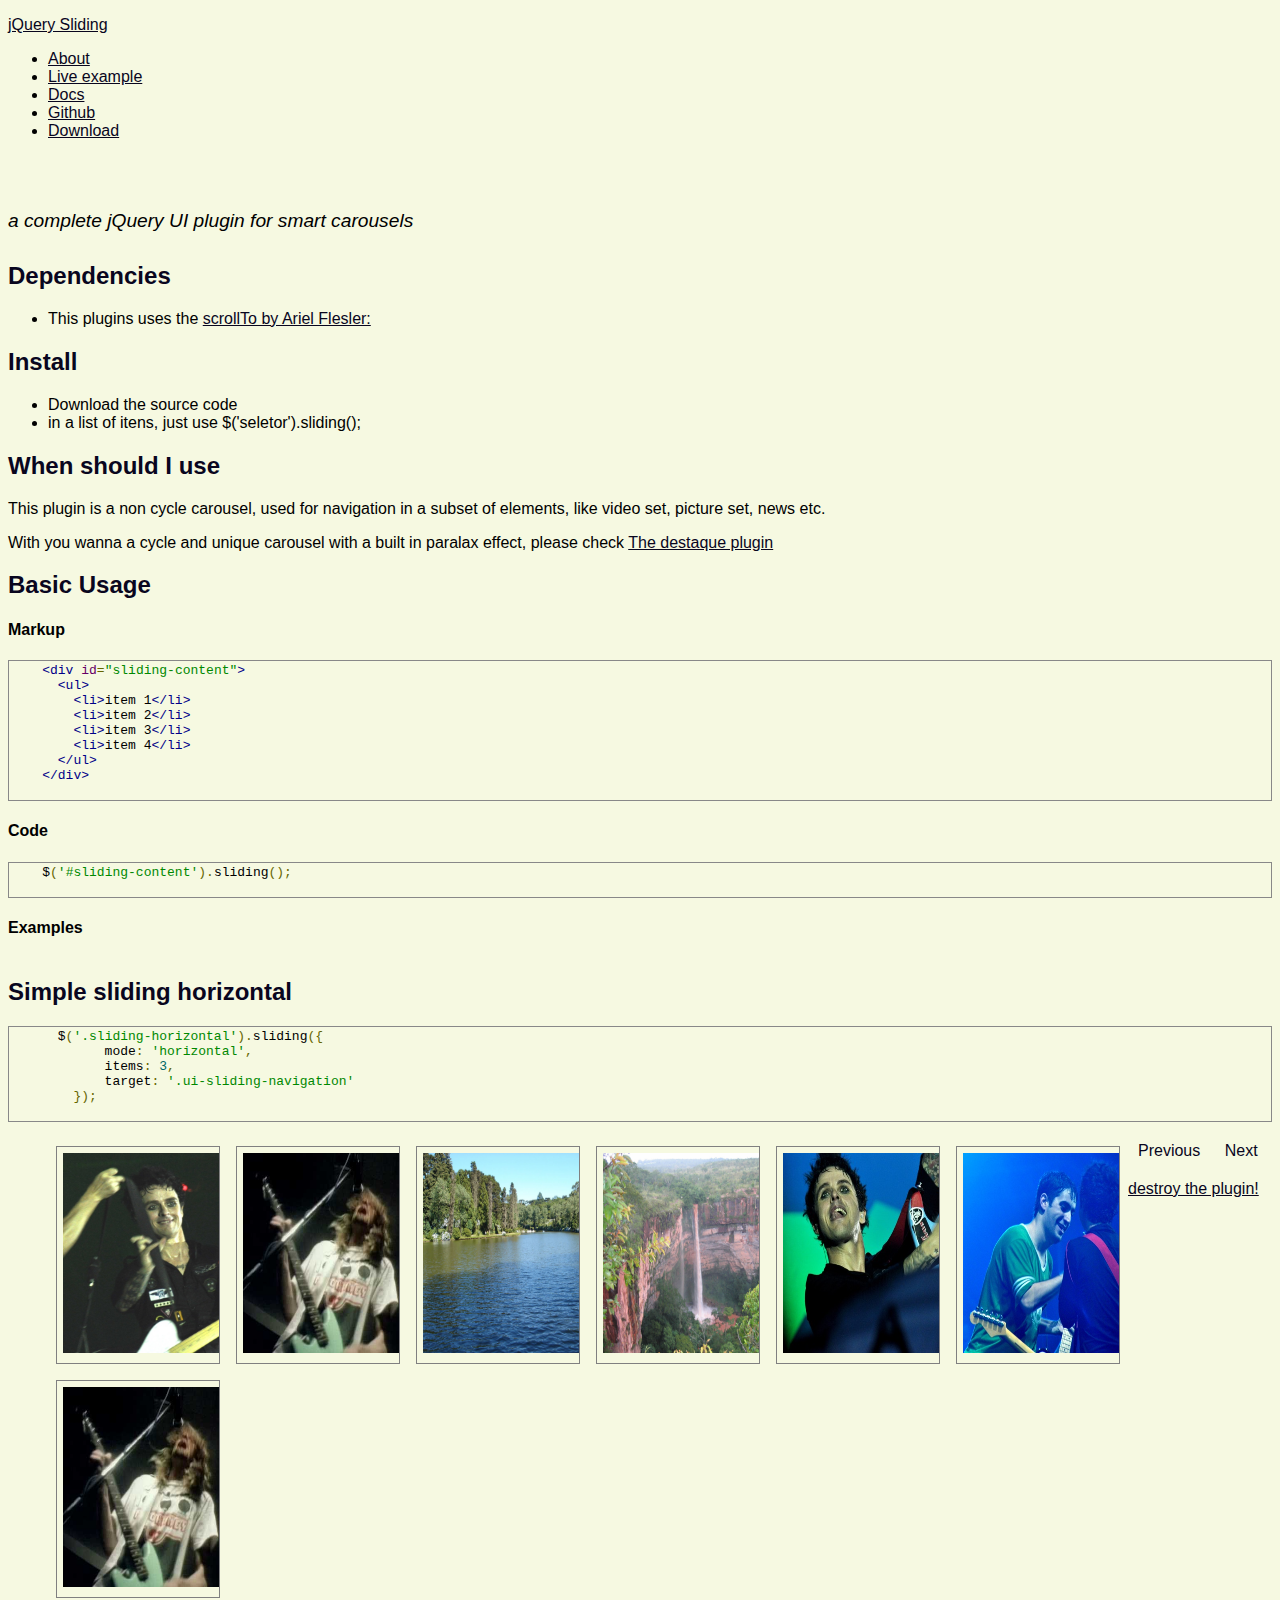
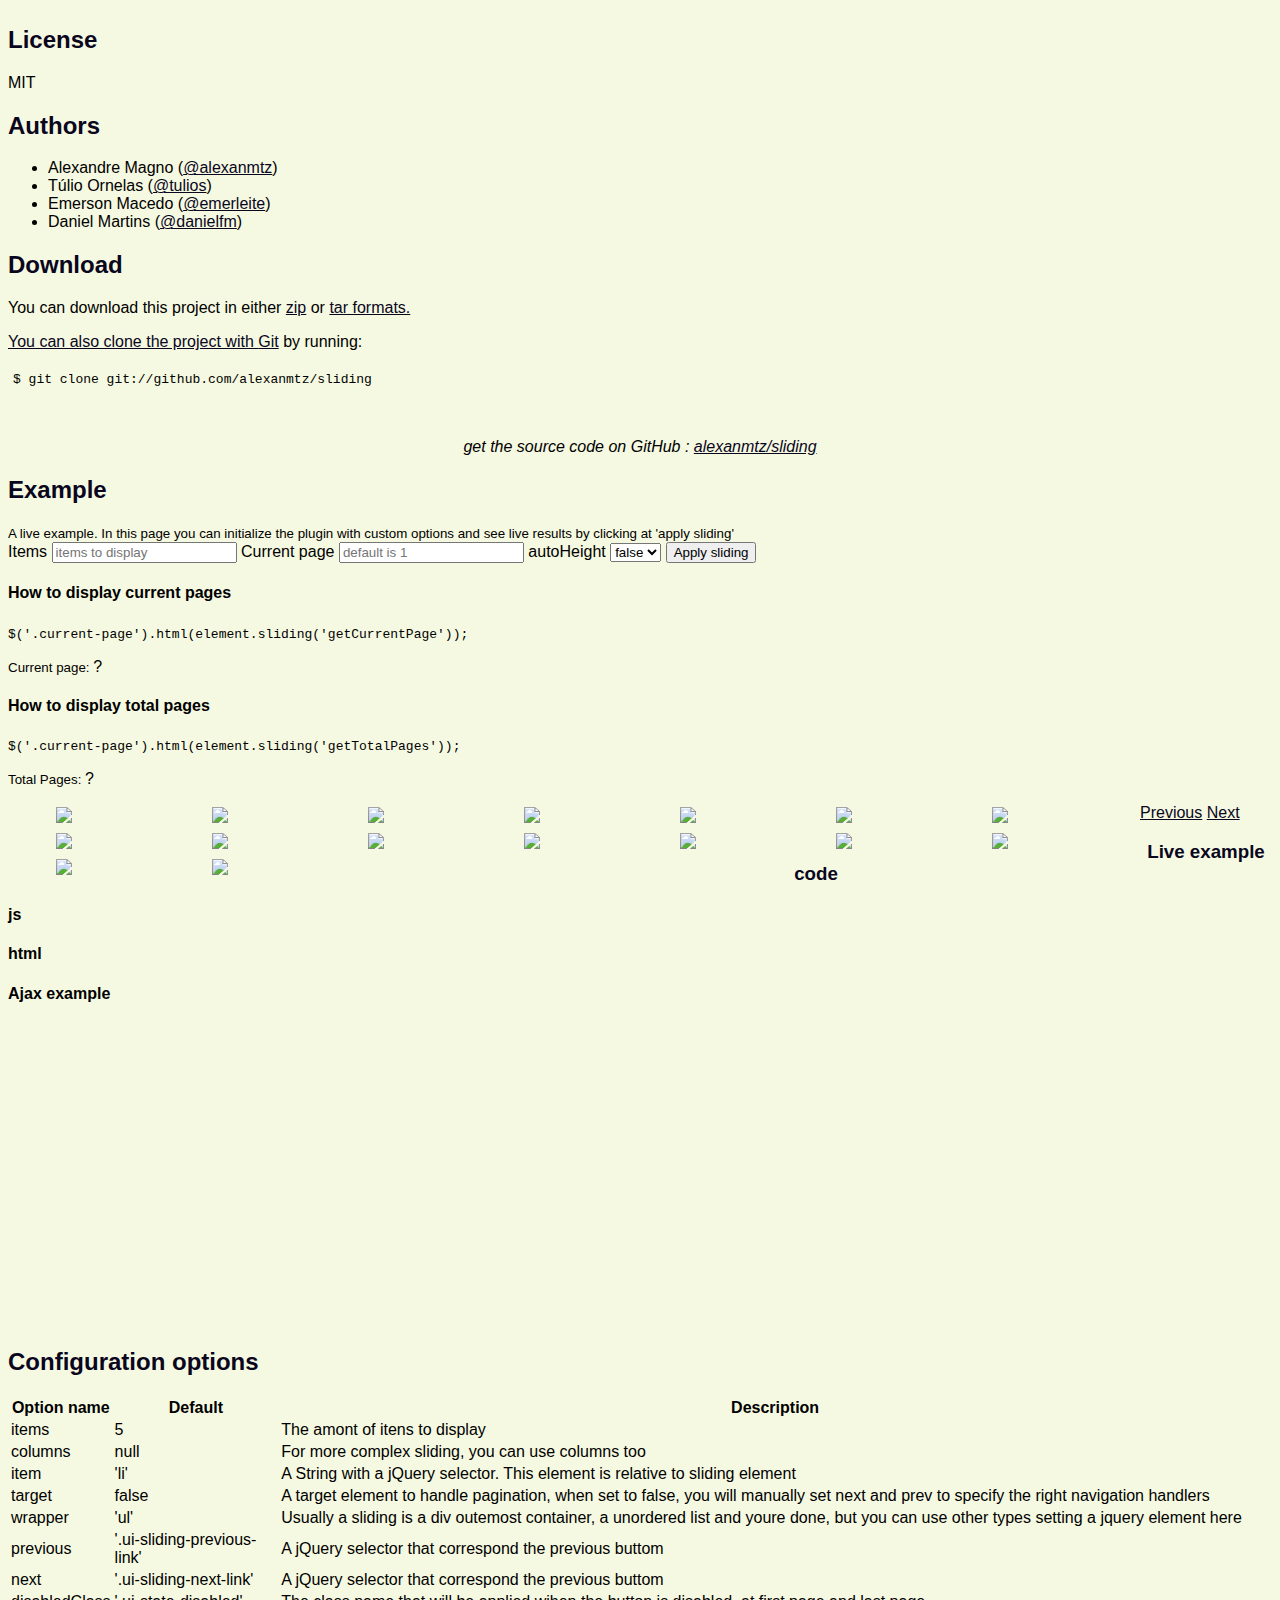
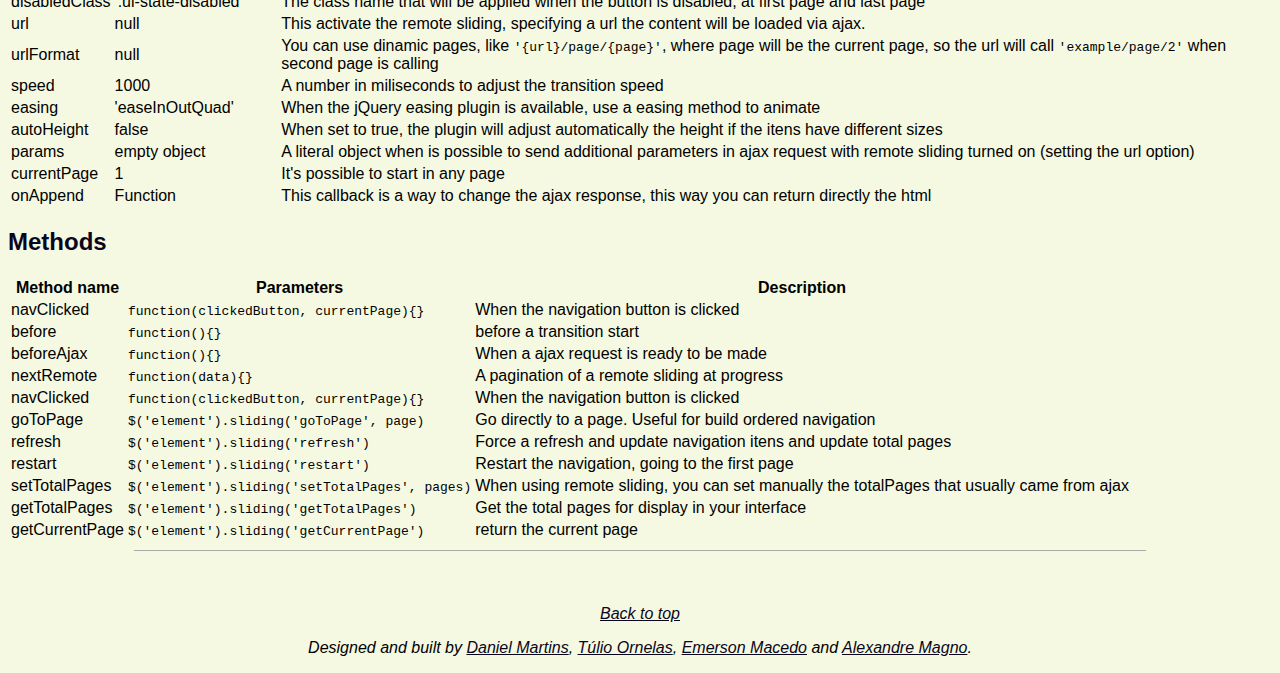
==== commit f71e0232: "a jsfiddle live example for ajax" ====
--- a/index.html
+++ b/index.html
@@ -54,7 +54,8 @@
           <div class="nav-collapse">
             <ul class="nav">
               <li class="active"><a href="#about">About</a></li>
-              <li><a href="#docs">Live docs</a></li>
+              <li><a href="#live-example">Live example</a></li>
+              <li><a href="#docs">Docs</a></li>
               <li><a href="http://www.github.com/alexanmtz/sliding" target="_blank">Github</a></li>
               <li><a href="https://github.com/alexanmtz/sliding/tags" target="_blank">Download</a></li>
             </ul>
@@ -156,9 +157,9 @@
           <div class="footer">
             get the source code on GitHub : <a href="https://github.com/alexanmtz/sliding">alexanmtz/sliding</a>
           </div>
-          <a name="docs"></a>
+          <a name="live-example"></a>
           <div class="page-header">
-            <h2>Docs</h2>
+            <h2>Example</h2>
             <small>A live example. In this page you can initialize the plugin with custom options and see live results by clicking at 'apply sliding'</small>
           </div>
             <form class="well custom-init">
@@ -171,8 +172,8 @@
                 
                 <label for="option-autoHeight">autoHeight</label>
                 <select class="option-autoHeight" name="option-autoHeight">
+                  <option value="0">false</option>
                   <option value="1">true</option>
-                  <option value="0">false</option>
                 </select>
                 <input type="submit" class="btn" value="Apply sliding" />
                 <h4>How to display current pages</h4>
@@ -202,16 +203,19 @@
                 <li><img src="http://placehold.it/140x100"></li>
               </ul>
             </div>
+            <div class="live-pagination">
             <a href="#" class="btn live-previous">Previous</a>
             <a href="#" class="btn live-next">Next</a>
+            </div>
             <script type="text/javascript">
               $(function(){
-                
+                $(this).find('input:submit').removeAttr('disabled');
+                $('.live-pagination').hide();
                 $('.custom-init').submit(function(e){
                   
-                  var items = $('.option-item').val();
+                  var items = $('.option-item').val() || 5;
                   var autoHeight = $('.option-autoHeight').val();
-                  var currentPage = $('.option-currentPage').val();
+                  var currentPage = $('.option-currentPage').val() || 1;
                   
 
                   var element = $('.slide-live-example').sliding({
@@ -226,19 +230,27 @@
                   });
                   $('.current-page').html(element.sliding('getCurrentPage'));
                   element.sliding('goToPage', parseInt(currentPage));
-                  element.sliding('setTotalPages', Math.floor(18/5));
+                  element.sliding('setTotalPages', Math.floor(18/items));
                   $('.total-pages').html(element.sliding('getTotalPages'));
                   $(this).find('input:submit').attr('disabled', 'disabled');
+                  $('.live-pagination').show();
                   return false;
                   
                 });
                 
               });
             </script>
-            
+            <h3>Live example code</h3>
+            <h4>js</h4>
+            <script src="https://gist.github.com/2979283.js?file=sliding_options_example.js"></script>
+            <h4>html</h4>
+            <script src="https://gist.github.com/2979287.js?file=markup_sliding_live_example.html"></script>
+            <h4>Ajax example</h4>
+            <iframe style="width: 100%; height: 300px" src="http://jsfiddle.net/LHnPq/1/embedded/" allowfullscreen="allowfullscreen" frameborder="0"></iframe>
           </div>
          </div>
-         <div class="row"> 
+         <a name="docs"></a>
+         <div class="row">
          <h2>Configuration options</h2>
             <table class="table table-striped table-bordered table-condensed">
               <thead>
@@ -291,9 +303,14 @@
                   <td>url</td>
                   <td>null</td>
                   <td>
-                    This activate the remote sliding, specifying a url the content will be loaded via ajax. You can use dinamic pages, like
-                    <code>'testurl/{page}'</code>, where page will be the current page, so the url will call <code>'testurl/2'</code> when second page is calling
+                    This activate the remote sliding, specifying a url the content will be loaded via ajax. 
                   </td>
+                </tr>
+                <tr>
+                  <td>urlFormat</td>
+                  <td>null</td>
+                  <td>You can use dinamic pages, like
+                  <code>'{url}/page/{page}'</code>, where page will be the current page, so the url will call <code>'example/page/2'</code> when second page is calling</td>
                 </tr>
                 <tr>
                   <td>speed</td>
@@ -395,7 +412,11 @@
             </table>
           </div>
       </div> 
-         
+    <hr />
+    <footer class="footer">
+        <p class="pull-right"><a href="#">Back to top</a></p>
+        <p>Designed and built by <a href="https://github.com/danielfm" target="_blank">Daniel Martins</a>, <a href="https://github.com/tulios" target="_blank">Túlio Ornelas</a>, <a href="https://github.com/emerleite" target="_blank">Emerson Macedo</a> and <a href="https://github.com/alexanmtz" target="_blank">Alexandre Magno</a>.</p>
+    </footer>   
     </div> <!-- /container -->
 	</body>
 </html>
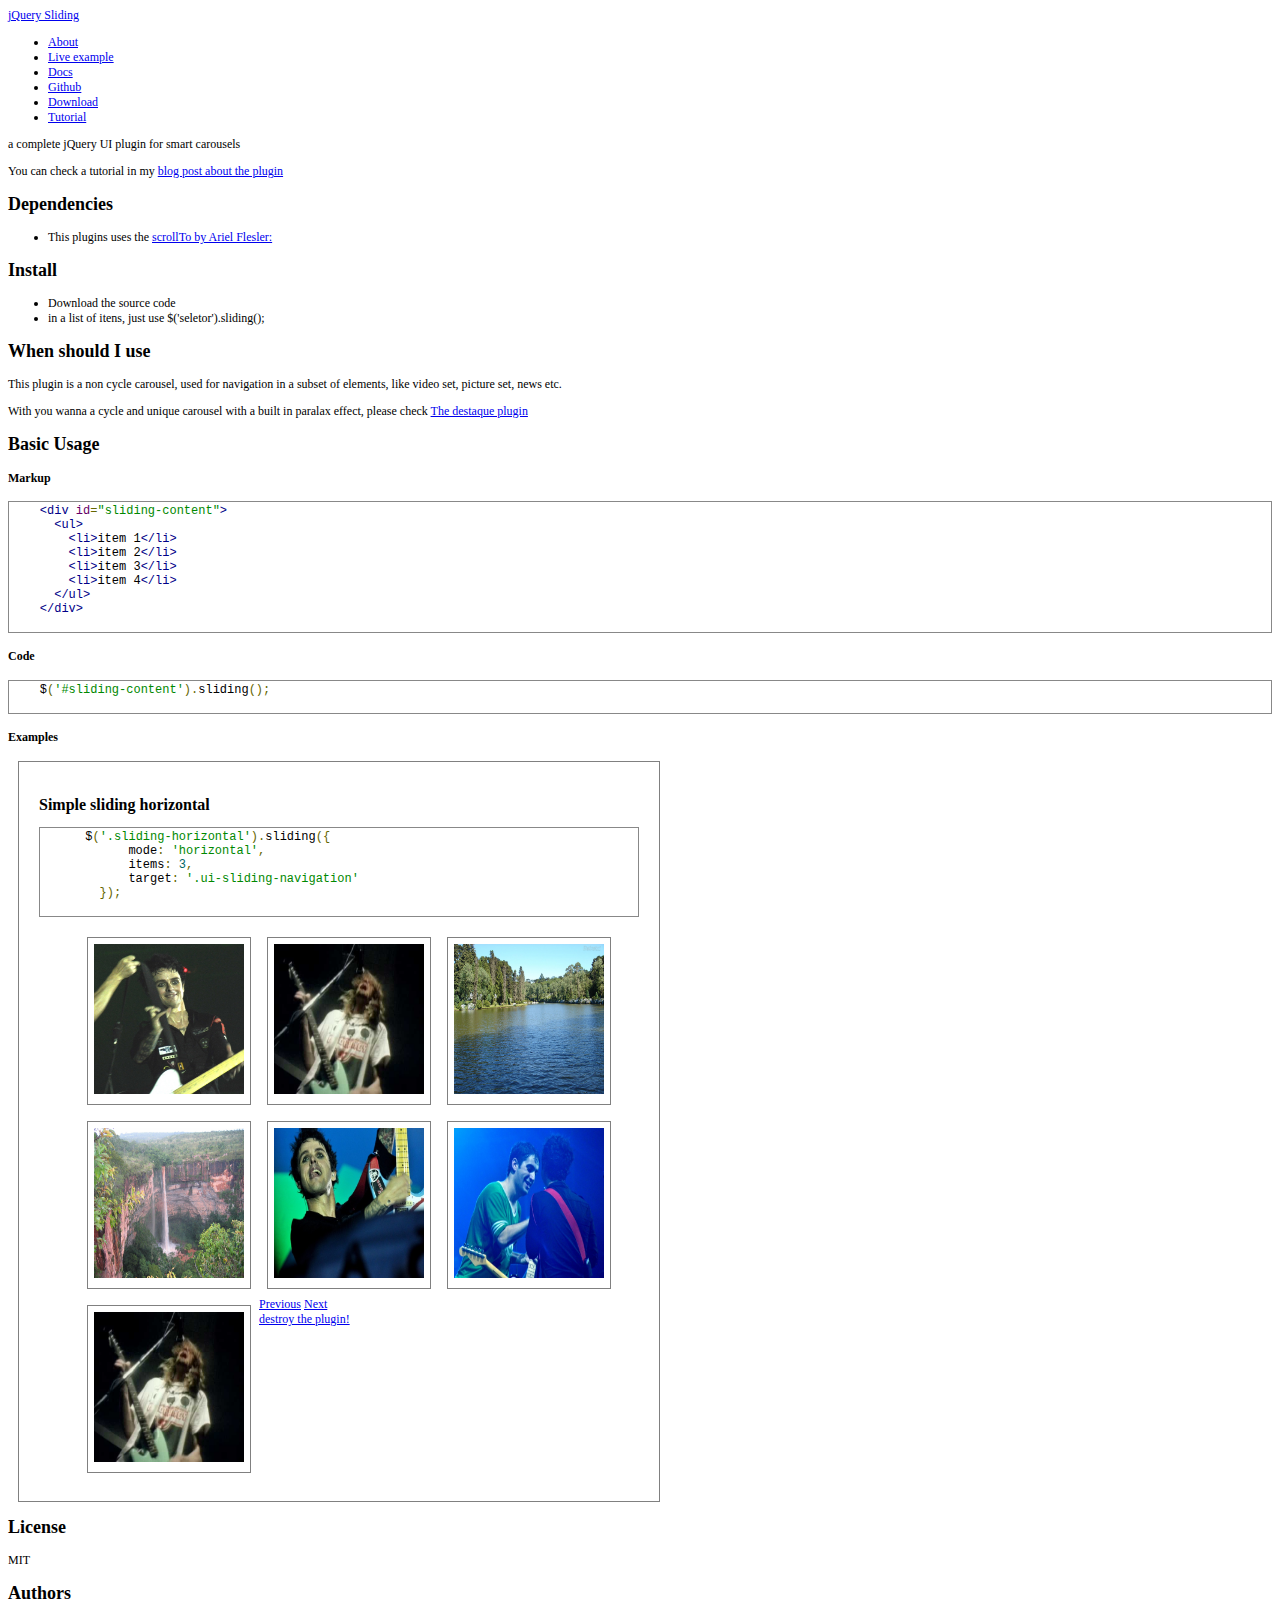
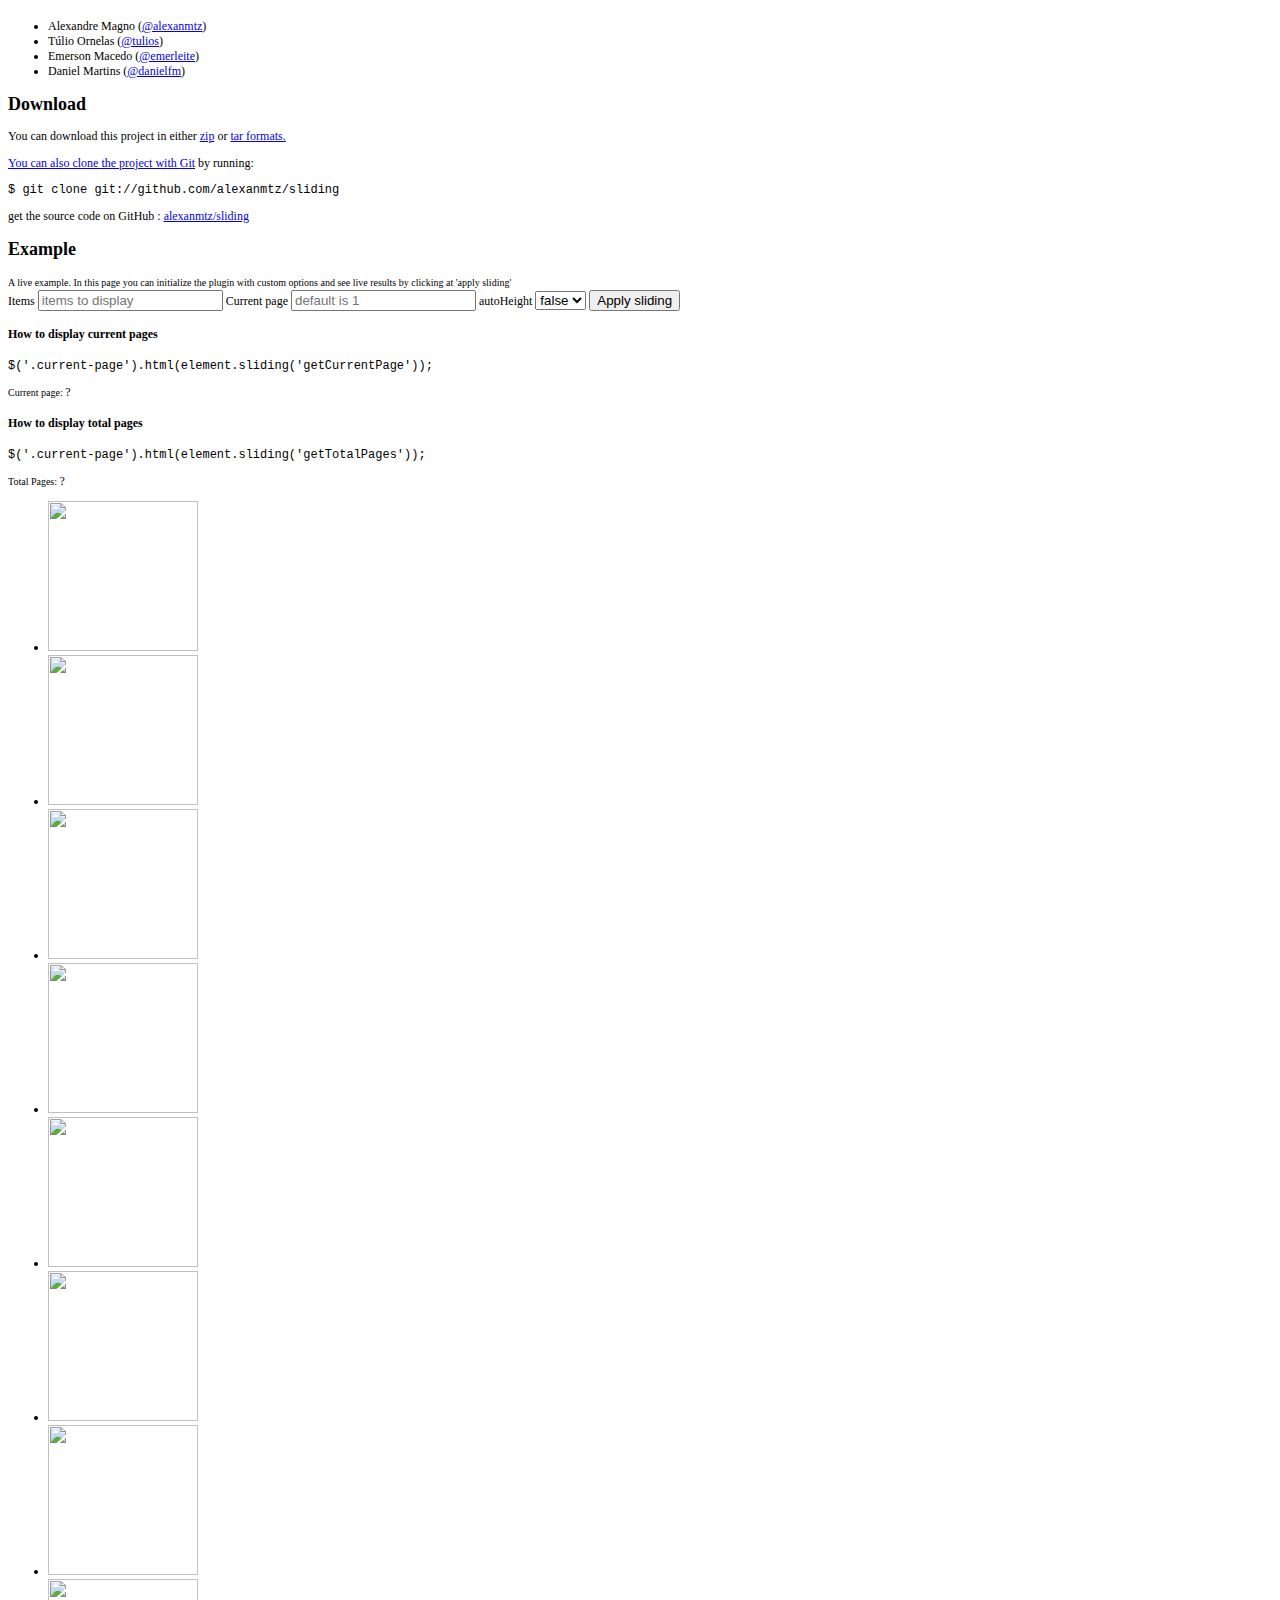
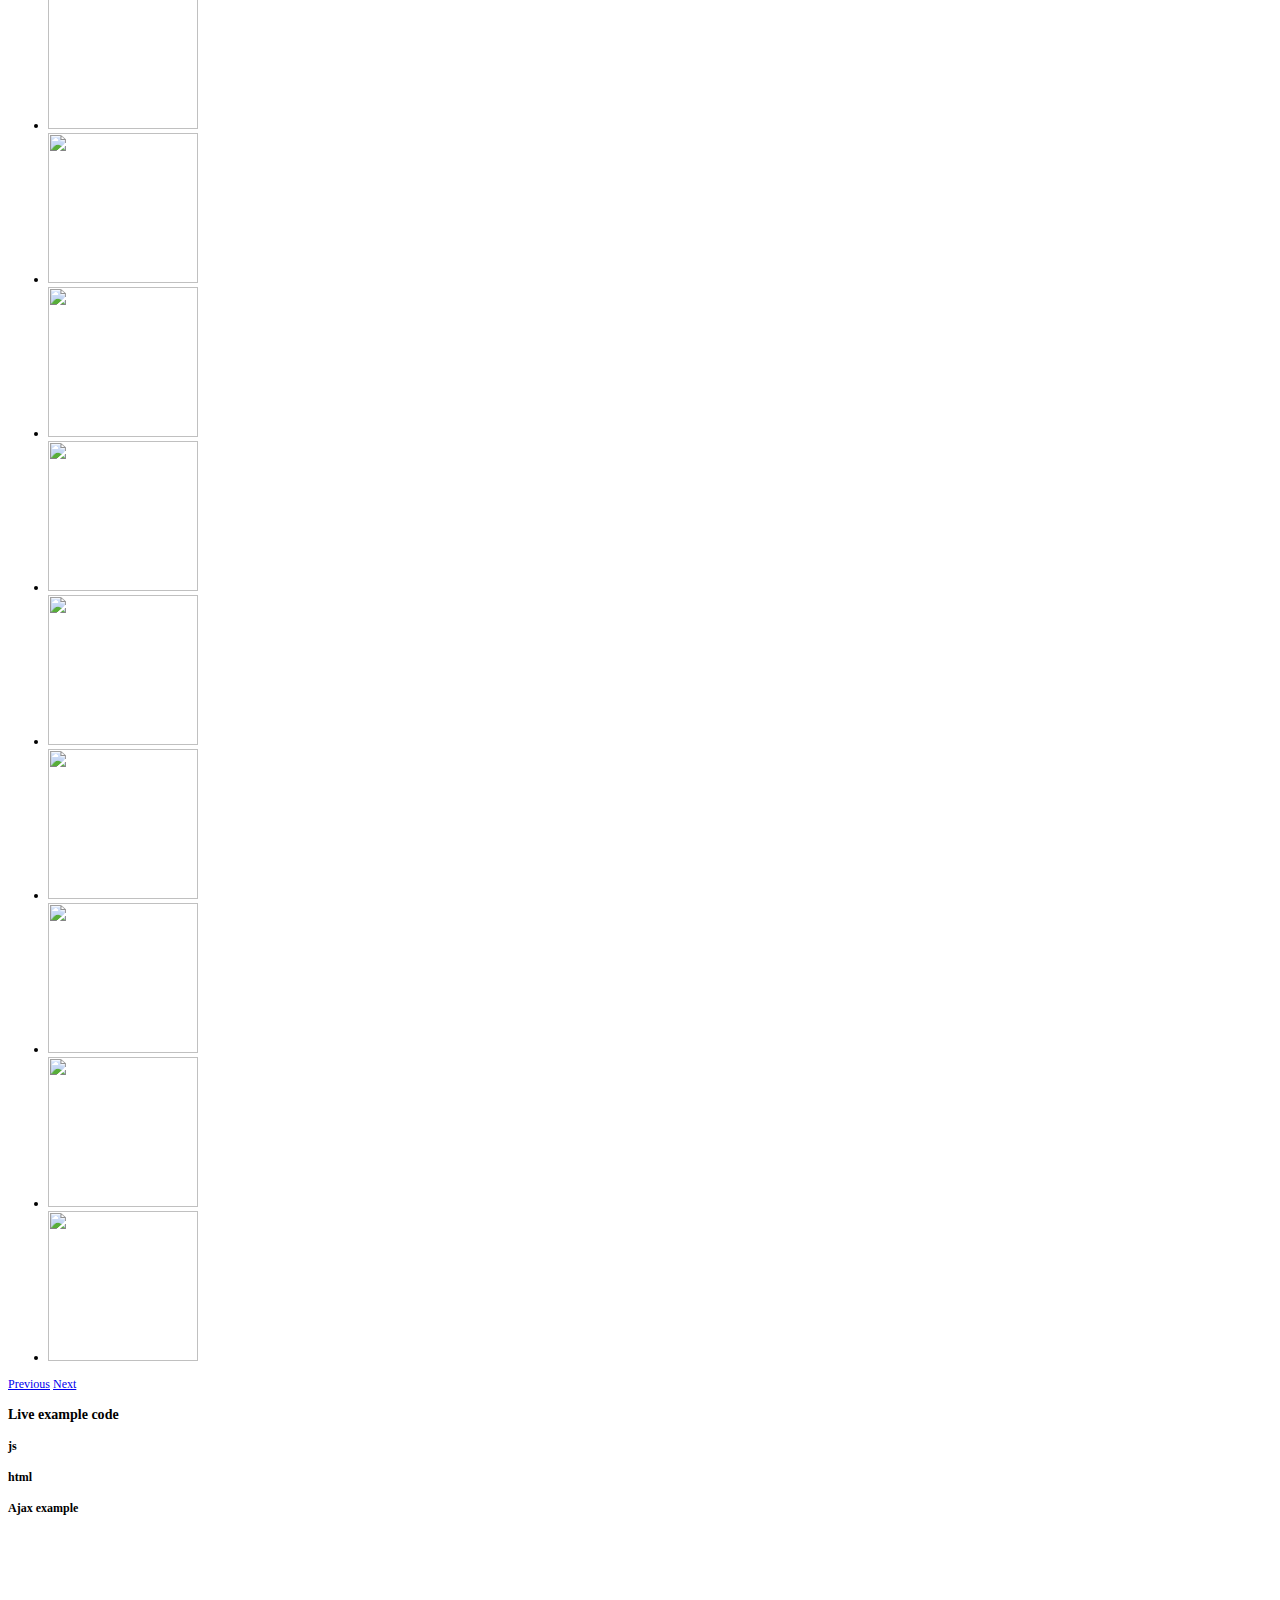
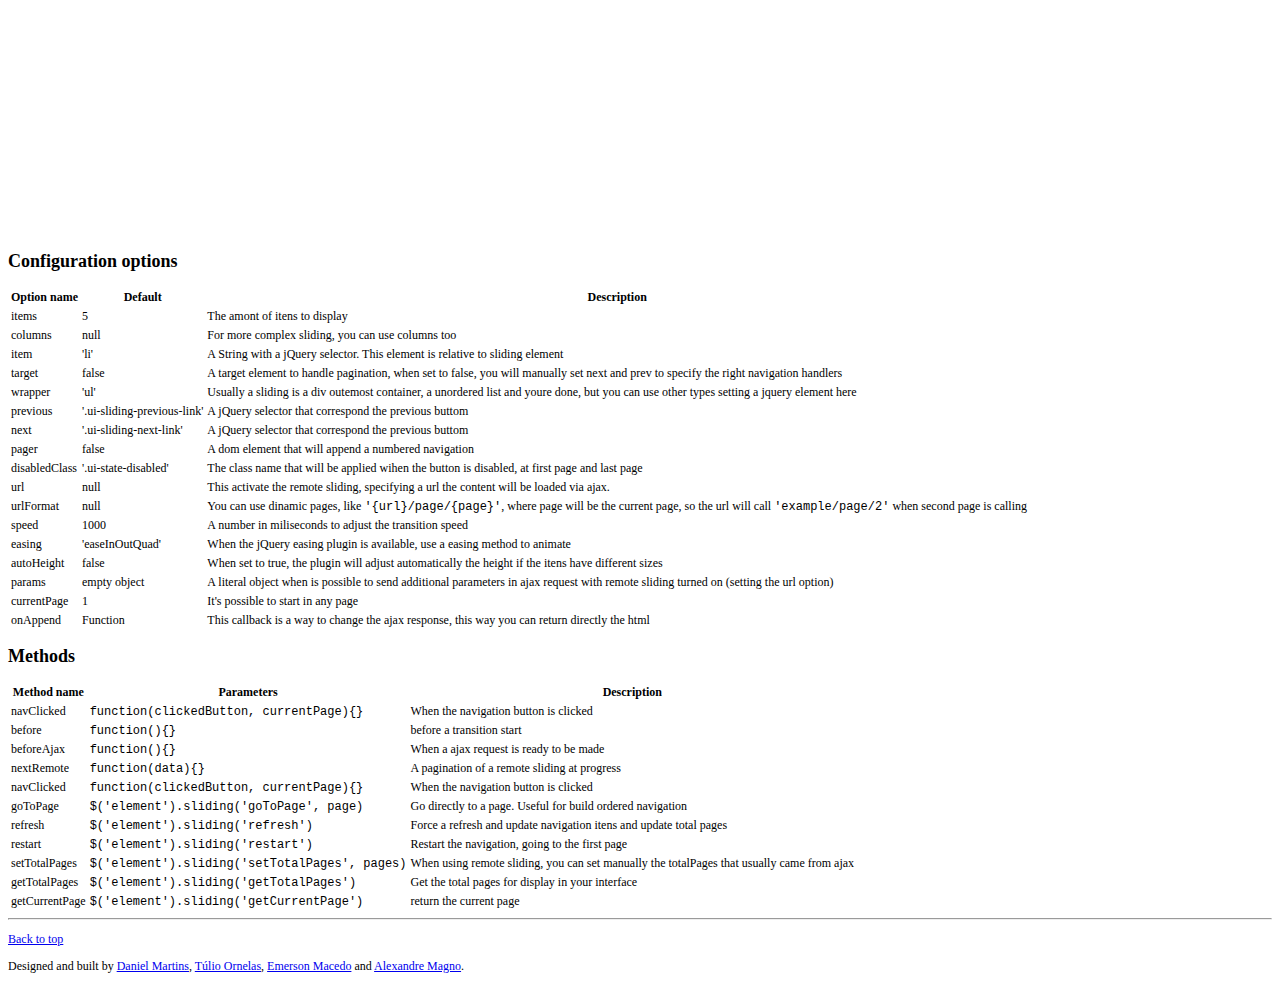
==== commit da9a18c7: "trying to fix sliding error" ====
--- a/index.html
+++ b/index.html
@@ -15,17 +15,18 @@
 		<script type="text/javascript" src="https://raw.github.com/alexanmtz/sliding/master/jquery.sliding.js"></script>
 		<script type="text/javascript" src="javascripts/main.js"></script>
 		 <script type="text/javascript">
-		    function enable() {
+		 
+		    $(function(){
+			    function enable() {
 		      //mode horizontal
-            var slidingHorizontal = $('.sliding-horizontal');
-            slidingHorizontal.sliding({
-                mode: 'horizontal',
-                items: 3,
-                next: '.ui-sliding-navigation .next',
-                prev: '.ui-sliding-navigation .previous'
-            });
+			    var slidingHorizontal = $('.sliding-horizontal');
+			    slidingHorizontal.sliding({
+				mode: 'horizontal',
+				items: 3,
+				next: '.ui-sliding-navigation .next',
+				prev: '.ui-sliding-navigation .previous'
+			    });
 		    }
-		    $(function(){
 		        
 		        enable();
 		        
@@ -58,6 +59,7 @@
               <li><a href="#docs">Docs</a></li>
               <li><a href="http://www.github.com/alexanmtz/sliding" target="_blank">Github</a></li>
               <li><a href="https://github.com/alexanmtz/sliding/tags" target="_blank">Download</a></li>
+              <li><a href="http://blog.alexandremagno.net/en/2012/06/creating-sliding-itens-with-jquery-sliding/" target="_blank">Tutorial</a></li>
             </ul>
           </div><!--/.nav-collapse -->
         </div>
@@ -70,6 +72,7 @@
           <a name="about"></a>
           <div class="description">
             a complete jQuery UI plugin for smart carousels
+            <p>You can check a tutorial in my <a href="http://blog.alexandremagno.net/en/2012/06/creating-sliding-itens-with-jquery-sliding/" title="a tutorial about how to use jQuery sliding">blog post about the plugin</a></p>
           </div>
           <h2>Dependencies</h2>
           <ul>
@@ -294,6 +297,10 @@
                   <td>'.ui-sliding-next-link'</td>
                   <td>A jQuery selector that correspond the previous buttom</td>
                 </tr>
+                <td>pager</td>
+                  <td>false</td>
+                  <td>A dom element that will append a numbered navigation</td>
+                </tr>
                 <tr>
                   <td>disabledClass</td>
                   <td>'.ui-state-disabled'</td>
--- a/style.css
+++ b/style.css
@@ -1,13 +1,10 @@
 body {
-	margin-top: 1.0em;
-	background-color: #f6f9e1;
-	font-family: Helvetica, Arial, FreeSans, san-serif;
-	color: #000000;
+  font-size: 12px;
 }
 
-a:hover {
-	color: #5888AA;
-	text-decoration: none;
+img {
+	width: 150px;
+  	height: 150px;
 }
 
 .horizontal-demo {
@@ -24,83 +21,29 @@
   width: 150px;
 }
 
-.ui-sliding-navigation, .actions-bar {
-  margin: 20px 0;
+.sliding-pager-active a {
+  color: gray;
+  text-decoration: none;
 }
 
-.ui-sliding-navigation a {
-	display: inline-block;
-	margin: 0 10px;
-	text-decoration: none;
+.demo {
+  padding: 20px;
+  border: 1px solid gray;
+  margin: 10px;
+  width: 600px;
 }
 
-.slide-live-example li {
-  width: 140px;
-  float: left;
-  margin: 0 5px;
-  padding: 3px;
-  overflow: hidden;
+.demo h2 {
+  font-size: 16px;
 }
 
-.ui-state-disabled {
-	color: gray !important;
+#change-theme {
+  padding: 10px;
+  background-color: #D1D7F7;
+  border: 1px solid #8E94AF;
+  position: absolute;
+  top: 20px;
+  right: 20px;
+  width: 200px;
+  text-align: center;
 }
-
-h1 {
-	font-size: 3.8em;
-	color: #09061e;
-	margin-bottom: 3px;
-	overflow: hidden;
-}
-h1 .small {
-	font-size: 0.4em;
-}
-h1 a {
-	text-decoration: none
-}
-
-h1 a.logo {
-	display: block;
-	width: 279px;
-	height: 200px;
-	background: transparent url('images/logo.png') no-repeat 0 0;
-}
-
-h1 a.logo span {
-	display: none;
-}
-
-
-h2 {
-	font-size: 1.5em;
-	color: #09061e;
-}
-h3 {
-	text-align: center;
-	color: #09061e;
-}
-a {
-	color: #09061e;
-}
-.description {
-	font-size: 1.2em;
-	margin-bottom: 30px;
-	margin-top: 70px;
-	font-style: italic;
-}
-.download {
-	float: right;
-}
-pre {
-	padding: 5px;
-}
-hr {
-	border: 0;
-	width: 80%;
-	border-bottom: 1px solid #aaa
-}
-.footer {
-	text-align: center;
-	padding-top: 30px;
-	font-style: italic;
-}
